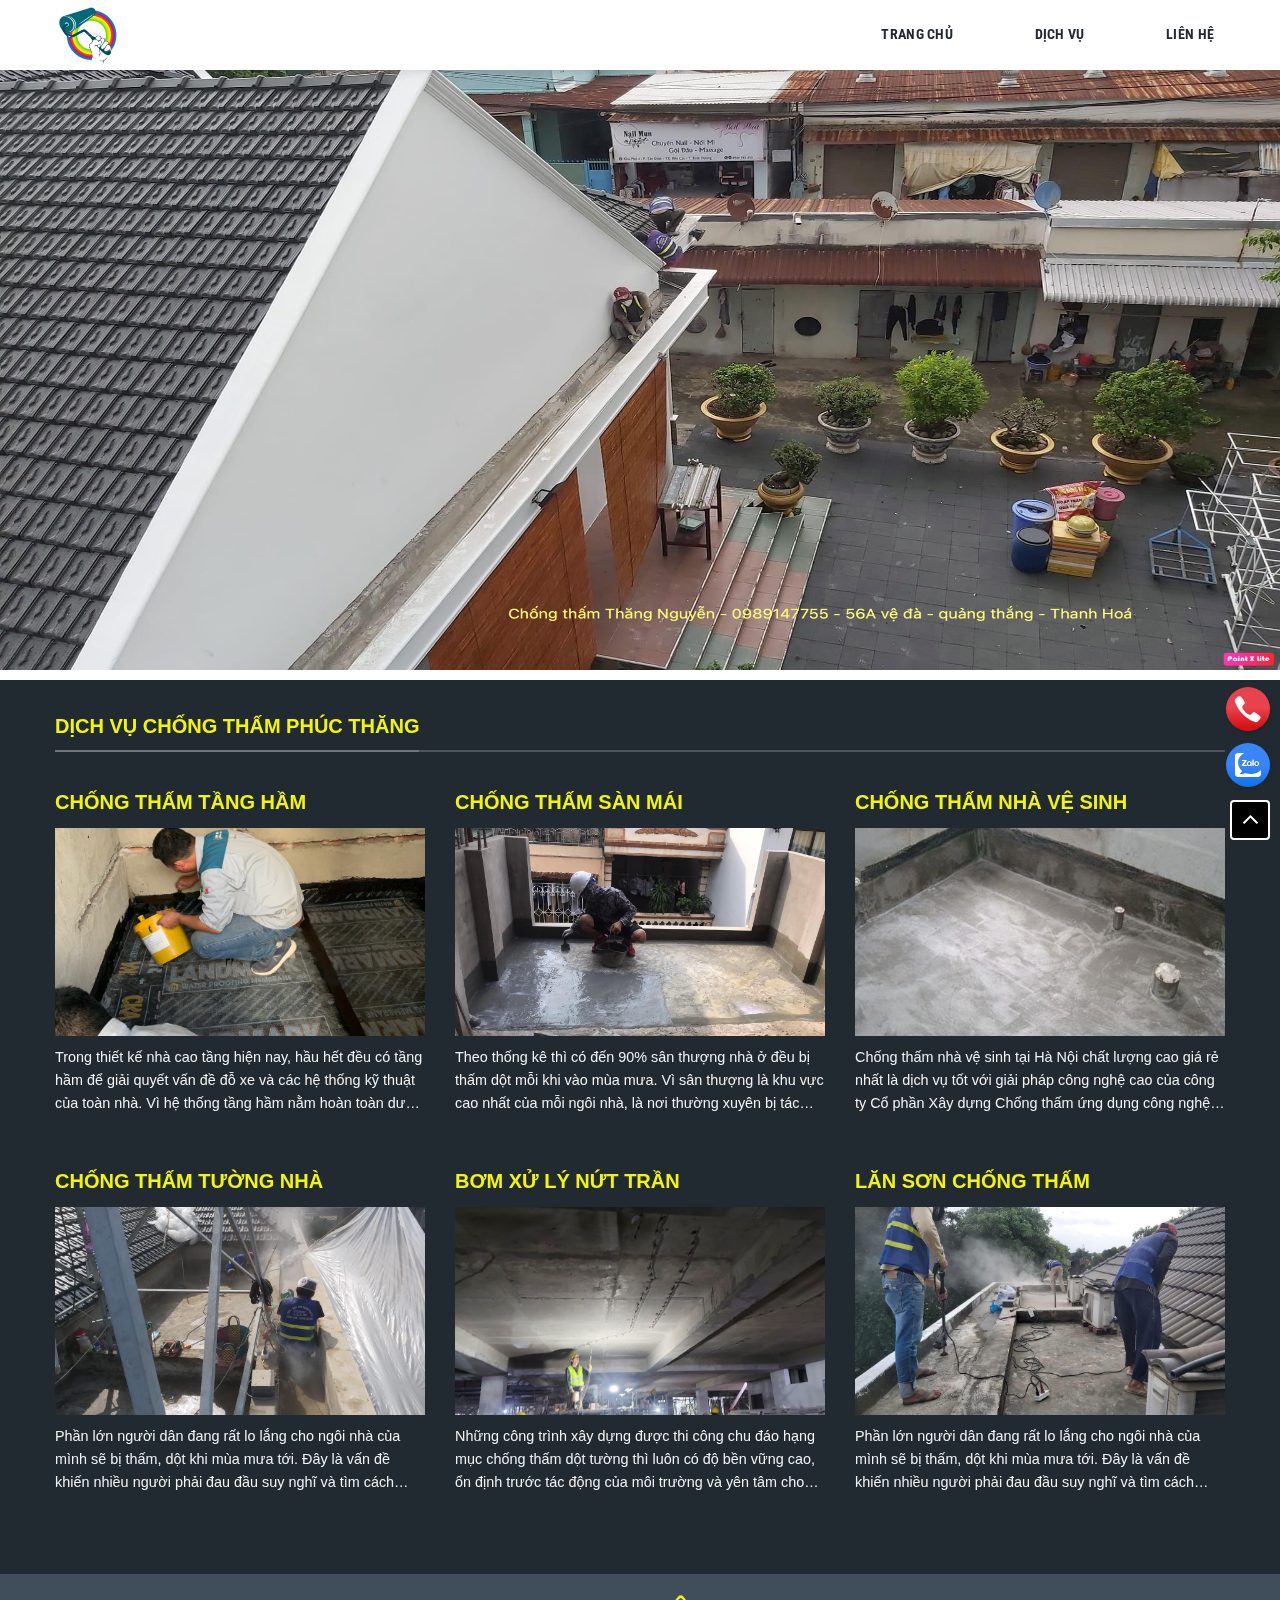
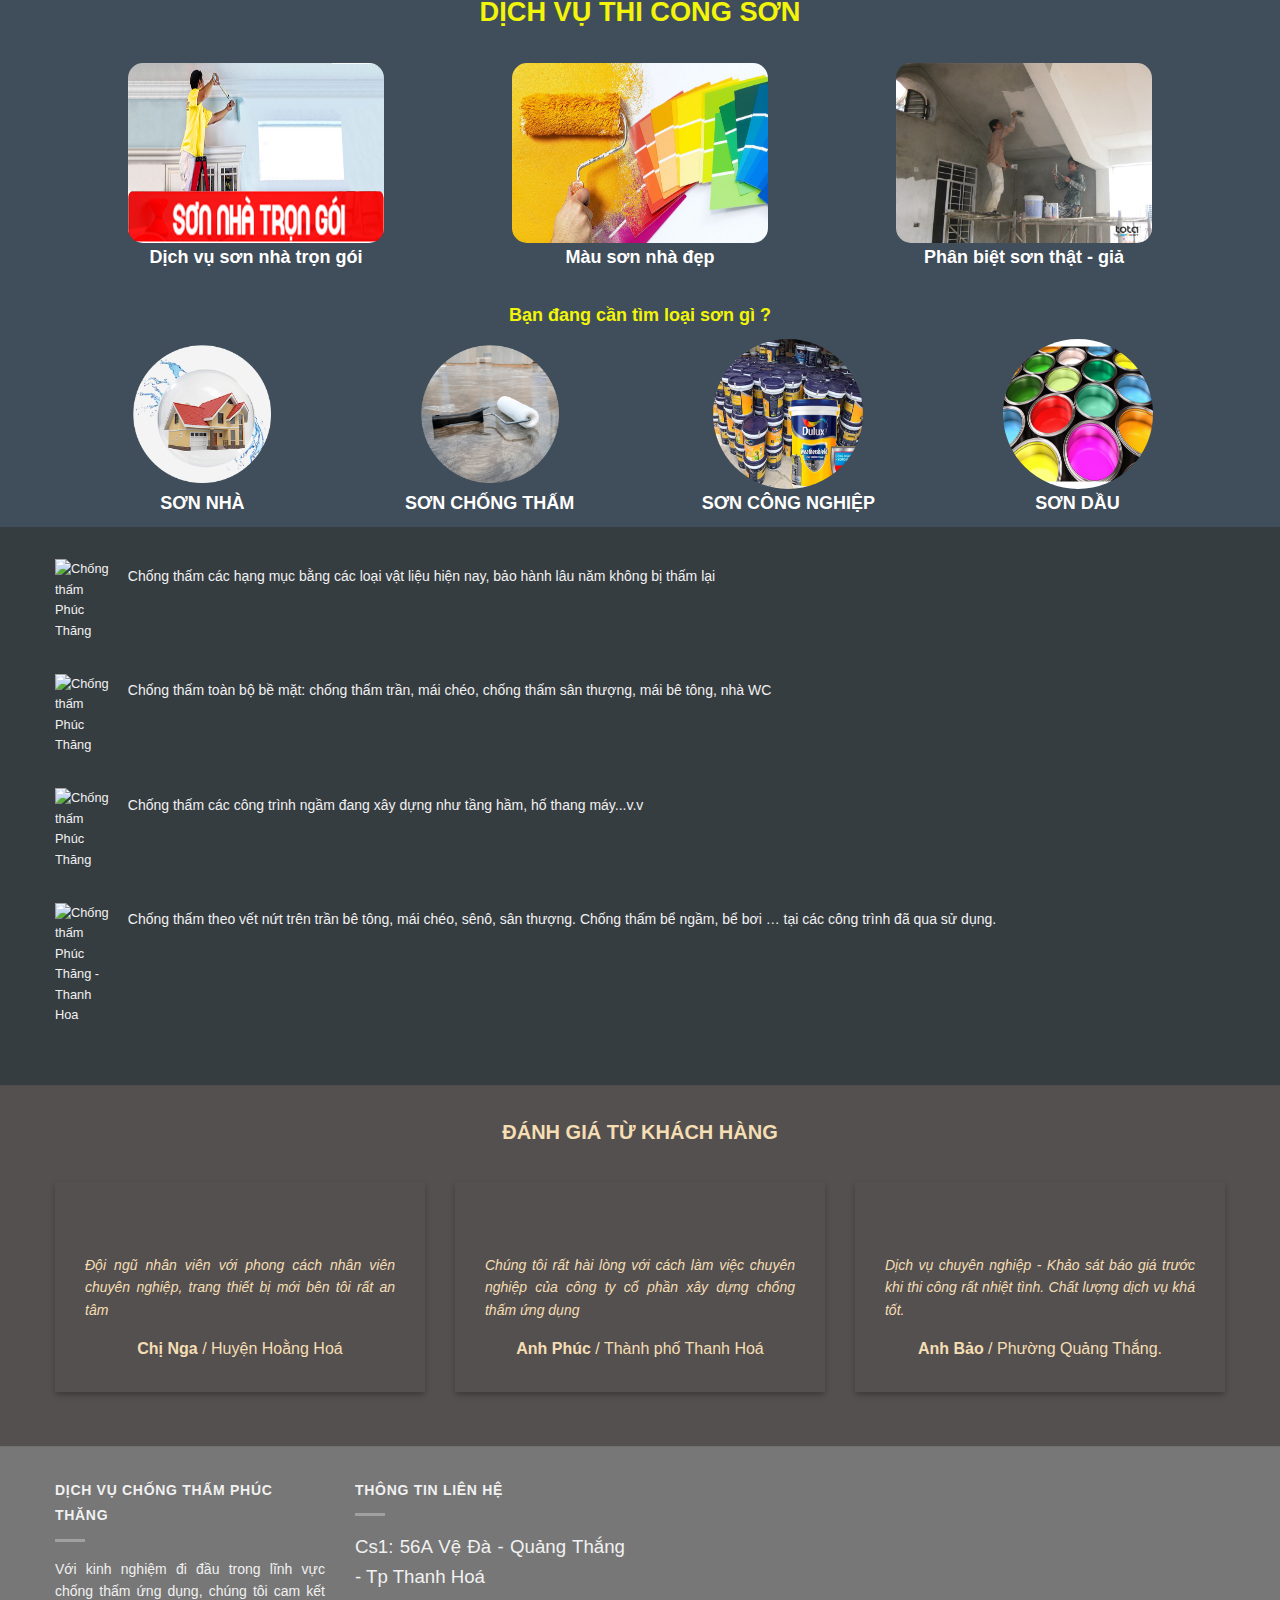
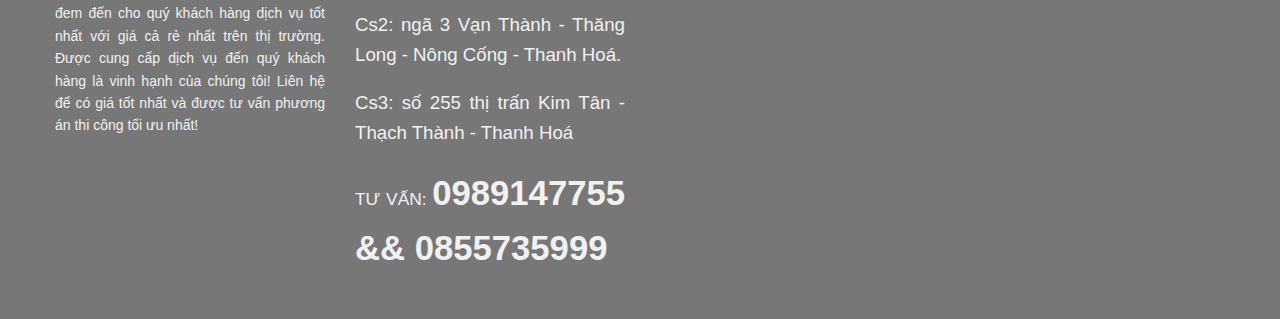
==== index.html @ 83257c6b "tetstst" ====
<!DOCTYPE html>
<html lang="vi" prefix="og: http://ogp.me/ns#">

<head>
    <meta charset="utf-8" />
    <meta http-equiv="X-UA-Compatible" content="IE=edge" />
    <meta http-equiv="Content-Type" content="text/html; charset=utf-8" />
    <meta name="viewport" content="width=device-width, initial-scale=1.0, maximum-scale=1.0, user-scalable=0" />
    <link rel="shortcut icon" href="https://chongthammanhhung.com/wp-content/themes/tamphat/images/logo-favi.png" />
    <link rel="preconnect" href="https://fonts.gstatic.com">
    <link
        href="https://fonts.googleapis.com/css2?family=Roboto+Condensed:ital,wght@0,300;0,400;1,300;1,400;1,700&display=swap"
        rel="stylesheet">
    <style id="custom-css" type="text/css">
        :root {
            --primary-color: #34a853;
        }

        .header-main {
            height: 70px
        }

        #logo img {
            max-height: 70px
        }

        #logo {
            width: 150px;
        }

        .header-top {
            min-height: 30px
        }

        .transparent .header-main {
            height: 265px
        }

        .transparent #logo img {
            max-height: 265px
        }

        .has-transparent+.page-title:first-of-type,
        .has-transparent+#main>.page-title,
        .has-transparent+#main>div>.page-title,
        .has-transparent+#main .page-header-wrapper:first-of-type .page-title {
            padding-top: 265px;
        }

        .header.show-on-scroll,
        .stuck .header-main {
            height: 70px !important
        }

        .stuck #logo img {
            max-height: 70px !important
        }

        .header-bg-color,
        .header-wrapper {
            background-color: rgba(255, 255, 255, 0.9)
        }

        .header-bottom {
            background-color: #f1f1f1
        }

        .header-main .nav>li>a {
            line-height: 30px
        }

        @media (max-width: 549px) {
            .header-main {
                height: 70px
            }

            #logo img {
                max-height: 70px
            }
        }

        /* Color */
        .accordion-title.active,
        .has-icon-bg .icon .icon-inner,
        .logo a,
        .primary.is-underline,
        .primary.is-link,
        .badge-outline .badge-inner,
        .nav-outline>li.active>a,
        .nav-outline>li.active>a,
        .cart-icon strong,
        [data-color='primary'],
        .is-outline.primary {
            color: #34a853;
        }

        /* Color !important */
        [data-text-color="primary"] {
            color: #34a853 !important;
        }

        /* Background Color */
        [data-text-bg="primary"] {
            background-color: #34a853;
        }

        /* Background */
        .scroll-to-bullets a,
        .featured-title,
        .label-new.menu-item>a:after,
        .nav-pagination>li>.current,
        .nav-pagination>li>span:hover,
        .nav-pagination>li>a:hover,
        .has-hover:hover .badge-outline .badge-inner,
        button[type="submit"],
        .button.wc-forward:not(.checkout):not(.checkout-button),
        .button.submit-button,
        .button.primary:not(.is-outline),
        .featured-table .title,
        .is-outline:hover,
        .has-icon:hover .icon-label,
        .nav-dropdown-bold .nav-column li>a:hover,
        .nav-dropdown.nav-dropdown-bold>li>a:hover,
        .nav-dropdown-bold.dark .nav-column li>a:hover,
        .nav-dropdown.nav-dropdown-bold.dark>li>a:hover,
        .is-outline:hover,
        .tagcloud a:hover,
        .grid-tools a,
        input[type='submit']:not(.is-form),
        .box-badge:hover .box-text,
        input.button.alt,
        .nav-box>li>a:hover,
        .nav-box>li.active>a,
        .nav-pills>li.active>a,
        .current-dropdown .cart-icon strong,
        .cart-icon:hover strong,
        .nav-line-bottom>li>a:before,
        .nav-line-grow>li>a:before,
        .nav-line>li>a:before,
        .banner,
        .header-top,
        .slider-nav-circle .flickity-prev-next-button:hover svg,
        .slider-nav-circle .flickity-prev-next-button:hover .arrow,
        .primary.is-outline:hover,
        .button.primary:not(.is-outline),
        input[type='submit'].primary,
        input[type='submit'].primary,
        input[type='reset'].button,
        input[type='button'].primary,
        .badge-inner {
            background-color: #34a853;
        }

        /* Border */
        .nav-vertical.nav-tabs>li.active>a,
        .scroll-to-bullets a.active,
        .nav-pagination>li>.current,
        .nav-pagination>li>span:hover,
        .nav-pagination>li>a:hover,
        .has-hover:hover .badge-outline .badge-inner,
        .accordion-title.active,
        .featured-table,
        .is-outline:hover,
        .tagcloud a:hover,
        blockquote,
        .has-border,
        .cart-icon strong:after,
        .cart-icon strong,
        .blockUI:before,
        .processing:before,
        .loading-spin,
        .slider-nav-circle .flickity-prev-next-button:hover svg,
        .slider-nav-circle .flickity-prev-next-button:hover .arrow,
        .primary.is-outline:hover {
            border-color: #34a853
        }

        .nav-tabs>li.active>a {
            border-top-color: #34a853
        }

        .widget_shopping_cart_content .blockUI.blockOverlay:before {
            border-left-color: #34a853
        }

        .woocommerce-checkout-review-order .blockUI.blockOverlay:before {
            border-left-color: #34a853
        }

        /* Fill */
        .slider .flickity-prev-next-button:hover svg,
        .slider .flickity-prev-next-button:hover .arrow {
            fill: #34a853;
        }

        /* Background Color */
        [data-icon-label]:after,
        .secondary.is-underline:hover,
        .secondary.is-outline:hover,
        .icon-label,
        .button.secondary:not(.is-outline),
        .button.alt:not(.is-outline),
        .badge-inner.on-sale,
        .button.checkout,
        .single_add_to_cart_button,
        .current .breadcrumb-step {
            background-color: #ef7a1a;
        }

        [data-text-bg="secondary"] {
            background-color: #ef7a1a;
        }

        /* Color */
        .secondary.is-underline,
        .secondary.is-link,
        .secondary.is-outline,
        .stars a.active,
        .star-rating:before,
        .woocommerce-page .star-rating:before,
        .star-rating span:before,
        .color-secondary {
            color: #ef7a1a
        }

        /* Color !important */
        [data-text-color="secondary"] {
            color: #ef7a1a !important;
        }

        /* Border */
        .secondary.is-outline:hover {
            border-color: #ef7a1a
        }

        @media screen and (max-width: 549px) {
            body {
                font-size: 100%;
            }
        }

        body {
            font-family: "Roboto", sans-serif
        }

        body {
            font-weight: 0
        }

        body {
            color: #444444
        }

        .nav>li>a {
            font-family: "Roboto Condensed", sans-serif;
        }

        .nav>li>a {
            font-weight: 700;
        }

        h1,
        h2,
        h3,
        h4,
        h5,
        h6,
        .heading-font,
        .off-canvas-center .nav-sidebar.nav-vertical>li>a {
            font-family: "Roboto", sans-serif;
        }

        h1,
        h2,
        h3,
        h4,
        h5,
        h6,
        .heading-font,
        .banner h1,
        .banner h2 {
            font-weight: 700;
        }

        h1,
        h2,
        h3,
        h4,
        h5,
        h6,
        .heading-font {
            color: #444444;
        }

        .alt-font {
            font-family: "Dancing Script", sans-serif;
        }

        .alt-font {
            font-weight: 400 !important;
        }

        .header:not(.transparent) .header-nav.nav>li>a {
            color: #212a31;
        }

        .header:not(.transparent) .header-nav.nav>li>a:hover,
        .header:not(.transparent) .header-nav.nav>li.active>a,
        .header:not(.transparent) .header-nav.nav>li.current>a,
        .header:not(.transparent) .header-nav.nav>li>a.active,
        .header:not(.transparent) .header-nav.nav>li>a.current {
            color: #43aa51;
        }

        .header-nav.nav-line-bottom>li>a:before,
        .header-nav.nav-line-grow>li>a:before,
        .header-nav.nav-line>li>a:before,
        .header-nav.nav-box>li>a:hover,
        .header-nav.nav-box>li.active>a,
        .header-nav.nav-pills>li>a:hover,
        .header-nav.nav-pills>li.active>a {
            color: #FFF !important;
            background-color: #43aa51;
        }

        a {
            color: #0777d0;
        }

        .is-divider {
            background-color: #ef7a1a;
        }

        .footer-1 {
            background-color: #fff
        }

        .footer-2 {
            background-color: #363d41
        }

        .absolute-footer,
        html {
            background-color: #3d4c53
        }

        .label-new.menu-item>a:after {
            content: "New";
        }

        .label-hot.menu-item>a:after {
            content: "Hot";
        }

        .label-sale.menu-item>a:after {
            content: "Sale";
        }

        .label-popular.menu-item>a:after {
            content: "Popular";
        }
    </style>
</head>
<title>Chống thấm gạch ốp lát Phúc Thăng,Thanh Hoá.</title>

<!-- This site is optimized with the Yoast SEO Premium plugin v8.4 - https://yoast.com/wordpress/plugins/seo/ -->
<meta name="description"
    content="chống thấm - gạch - ốp lát thanh hoá , top son chong tham , Dulux WeatherShield , Spec Super Fixx  ,KOVA CT-11A,Acrylic,QUICSEAL 103,Polyurea,Sika,VINCOAT,Flinkote" />
<meta name="robots" content="noindex,follow" />
<link rel="next" href="http://chongthammanhhung.com/page/2/" />
<meta property="og:locale" content="vi_VN" />
<meta property="og:type" content="website" />
<meta property="og:title" content="Chống thấm - gạch - ốp lát thanh hoá " />
<meta property="og:description" content="chống thấm - gạch - ốp lát thanh hoá " />
<meta property="og:url" content="https://chongthammanhhung.com/" />
<meta property="og:site_name" content="Chống thấm - gạch - ốp lát Phúc Thăng" />
<meta name="twitter:card" content="summary_large_image" />
<meta name="twitter:description" content="Chống thấm - gạch - ốp lát Phúc Thăng" />
<meta name="twitter:title" content="Chống thấm - gạch - ốp lát Phúc Thăng" />
<script
    type='application/ld+json'>{"@context":"https:\/\/schema.org","@type":"WebSite","@id":"#website","url":"https:\/\/chongthammanhhung.com\/","name":"Ch\u1ed1ng th\u1ea5m M\u1ea1nh H\u00f9ng","potentialAction":{"@type":"SearchAction","target":"https:\/\/chongthammanhhung.com\/?s={search_term_string}","query-input":"required name=search_term_string"}}</script>
<!-- / Yoast SEO Premium plugin. -->
<title>Chống thấm - gạch - ốp lát - Thanh Hoá</title>

<link rel='dns-prefetch' href='//s.w.org' />
<link rel='stylesheet' id='contact-form-7-css' href='./style/styles.css' type='text/css' media='all' />
<!-- <link rel='stylesheet' id='wp-pagenavi-css'
    href='https://chongthammanhhung.com/wp-content/plugins/wp-pagenavi/pagenavi-css.css' type='text/css' media='all' />
<link rel='stylesheet' id='ez-icomoon-css'
    href='https://chongthammanhhung.com/wp-content/plugins/easy-table-of-contents/vendor/icomoon/style.min.css'
    type='text/css' media='all' />
<link rel='stylesheet' id='ez-toc-css'
    href='https://chongthammanhhung.com/wp-content/plugins/easy-table-of-contents/assets/css/screen.min.css'
    type='text/css' media='all' /> -->
<style id='ez-toc-inline-css' type='text/css'>
    div#ez-toc-container p.ez-toc-title {
        font-size: 120%;
    }

    div#ez-toc-container p.ez-toc-title {
        font-weight: 500;
    }

    div#ez-toc-container ul li {
        font-size: 95%;
    }
</style>
<link rel='stylesheet' id='font-awesome-css-css' href='./style/font-awesome-all.min.css' type='text/css' media='all' />
<link rel='stylesheet' id='carousel-css-css' href='./style/owl.carousel.min.css' type='text/css' media='all' />
<link rel='stylesheet' id='owl-default-css-css' href='./style/owl.theme.default.min.css' type='text/css' media='all' />
<link rel='stylesheet' id='animate-css-css' href='./style/animate.min.css' type='text/css' media='all' />
<link rel='stylesheet' id='style-css-css' href='./style/style-all.css' type='text/css' media='all' />
<link rel='stylesheet' id='main-css-css' href='./style/main.css' type='text/css' media='all' />
<script type='text/javascript' src='./js/jquery.min.js' id='jquery-js'></script>
<script type='text/javascript' src='./js/owl.carousel.min.js' id='owlcausel-js'></script>
<!-- <script type='text/javascript' src='./js/index.js' id='jquery-js'></script> -->

<style type="text/css" id="wp-custom-css">
    a.button.secondary.is-shade {
        display: none;
    }

    .semnix-services h3 {
        color: #f2f50a;
    }
</style>
<style type="text/css">
    body {
        color: #000 !important;
    }
</style>
</head>

<body
    class="home page-template page-template-page-blank page-template-page-blank-php page page-id-2 header-shadow lightbox nav-dropdown-has-arrow">

    <div id="wrapper">
        <header id="header" class="header has-sticky sticky-shrink sticky-hide-on-scroll">
            <div class="header-wrapper">
                <div id="masthead" class="header-main nav-dark">
                    <div class="header-inner flex-row container logo-left medium-logo-center" role="navigation">

                        <!-- Logo -->
                        <div id="logo" class="flex-col logo">
                            <a href="./index.html" style="color:black" title="Chống thấm Phúc Thăng" rel="home">
                                <img alt="chong-tham" src="./public/logo.jpeg" />
                            </a>

                        </div>

                        <!-- Mobile Left Elements -->
                        <div class="flex-col show-for-medium flex-left">
                            <ul class="mobile-nav nav nav-left ">
                                <li class="nav-icon has-icon">
                                    <div class="header-button">
                                        <a data-open="#main-menu" data-pos="left" data-bg="main-menu-overlay"
                                            style="background: #f2f50a;" data-color=""
                                            class="icon primary button round is-small" aria-label="Menu"
                                            aria-controls="main-menu" aria-expanded="false">
                                            <svg height="384pt" viewBox="0 -53 384 384" width="384pt"
                                                xmlns="http://www.w3.org/2000/svg" clas="bx-mb">
                                                <path
                                                    d="m368 154.667969h-352c-8.832031 0-16-7.167969-16-16s7.167969-16 16-16h352c8.832031 0 16 7.167969 16 16s-7.167969 16-16 16zm0 0">
                                                </path>
                                                <path
                                                    d="m368 32h-352c-8.832031 0-16-7.167969-16-16s7.167969-16 16-16h352c8.832031 0 16 7.167969 16 16s-7.167969 16-16 16zm0 0">
                                                </path>
                                                <path
                                                    d="m368 277.332031h-352c-8.832031 0-16-7.167969-16-16s7.167969-16 16-16h352c8.832031 0 16 7.167969 16 16s-7.167969 16-16 16zm0 0">
                                                </path>
                                            </svg>
                                        </a>
                                    </div>
                                </li>
                            </ul>

                        </div>

                        <!-- Left Elements -->
                        <div class="flex-col hide-for-medium flex-left
						flex-grow">

                            <ul
                                class="header-nav header-nav-main nav nav-left  nav-pills nav-size-medium nav-uppercase">
                            </ul>

                        </div>

                        <!-- Right Elements -->
                        <div class="flex-col hide-for-medium flex-right">
                            <ul class="header-nav header-nav-main nav nav-right nav-pills nav-size-medium nav-uppercase"
                                id="menu-hien-suggest">



                                <li id="menu-item-462" style="margin:0 30px"
                                    class="menu-item menu-item-type-taxonomy menu-item-object-category  menu-item-462">

                                    <a href="./index.html" title="Trang chủ" rel="dofollow">

                                        Trang chủ


                                    </a>



                                </li>


                                <li id="menu-item-461" style="margin:0 30px"
                                    class="menu-item menu-item-type-taxonomy menu-item-object-category menu-item-has-children menu-item-461">

                                    <a href="./dich-vu-chong-tham-thanh-hoa.html" title="Dịch vụ của công ty"
                                        rel="dofollow">

                                        Dịch vụ


                                    </a>

                                    <!-- <span class="fa fa-caret-right"></span>

                    <span class="fa fa-caret-down"></span> -->
                                    <!-- 


                                    <ul class="sub-menu">


                                        <li id="menu-item-600"
                                            class="menu-item menu-item-type-post_type menu-item-object-page menu-item-600 ">

                                            <a href="https://chongthammanhhung.com/chong-tham-tang-ham" rel="dofollow">

                                                Chống thấm tầng hầm

                                            </a>




                                        </li>


                                        <li id="menu-item-671"
                                            class="menu-item menu-item-type-post_type menu-item-object-page menu-item-671 ">

                                            <a href="https://chongthammanhhung.com/chong-tham-nguoc/" rel="dofollow">

                                                Chống thấm ngược

                                            </a>




                                        </li>


                                        <li id="menu-item-615"
                                            class="menu-item menu-item-type-post_type menu-item-object-page menu-item-615 ">

                                            <a href="https://chongthammanhhung.com/chong-tham-san-mai" rel="dofollow">

                                                Chống thấm sàn mái

                                            </a>




                                        </li>


                                        <li id="menu-item-593"
                                            class="menu-item menu-item-type-post_type menu-item-object-page menu-item-593 ">

                                            <a href="http://https://chongthammanhhung.com/chong-tham-san-thuong"
                                                rel="dofollow">

                                                Chống thấm sân thượng

                                            </a>




                                        </li>


                                        <li id="menu-item-595"
                                            class="menu-item menu-item-type-post_type menu-item-object-page menu-item-595 ">

                                            <a href="https://chongthammanhhung.com/thau-rua-be-nuoc-ngam"
                                                rel="dofollow">

                                                Thau rửa nước bể ngầm

                                            </a>




                                        </li>


                                        <li id="menu-item-622"
                                            class="menu-item menu-item-type-post_type menu-item-object-page menu-item-622 ">

                                            <a href="https://chongthammanhhung.com/chong-tham-ho-thang-may"
                                                rel="dofollow">

                                                Chống thấm hố thang máy

                                            </a>




                                        </li>


                                        <li id="menu-item-598"
                                            class="menu-item menu-item-type-post_type menu-item-object-page menu-item-598 ">

                                            <a href="https://chongthammanhhung.com/chong-tham-tuong-nha" rel="dofollow">

                                                Chống thấm tường nhà

                                            </a>




                                        </li>


                                        <li id="menu-item-606"
                                            class="menu-item menu-item-type-post_type menu-item-object-page menu-item-606 ">

                                            <a href="https://chongthammanhhung.com/chong-tham-nha-ve-sinh"
                                                rel="dofollow">

                                                Chống thấm nhà vệ sinh

                                            </a>




                                        </li>


                                    </ul> -->


                                </li>


                                <li id="menu-item-448" style="margin:0 30px"
                                    class="menu-item menu-item-type-taxonomy menu-item-object-category  menu-item-448">

                                    <a href="./lien-he-chong-tham-thanh-hoa.html" title="Liên Hệ" rel="dofollow">

                                        Liên Hệ


                                    </a>



                                </li>


                            </ul>
                        </div>

                        <!-- Mobile Right Elements -->
                        <div class="flex-col show-for-medium flex-right">
                            <ul class="mobile-nav nav nav-right ">
                            </ul>
                        </div>
                    </div>

                    <div class="menu-mobile" style="display: none;background:#f2f50a">
                        <ul class="mobile-main-menu">



                            <li id="menu-item-462"
                                class="menu-item menu-item-type-taxonomy menu-item-object-category  menu-item-462">

                                <a href="/index.html" title="Trang chủ" rel="dofollow">

                                    Trang chủ


                                </a>



                            </li>


                            <li id="menu-item-461"
                                class="menu-item menu-item-type-taxonomy menu-item-object-category menu-item-has-children menu-item-461">

                                <a href="./dich-vu-chong-tham-thanh-hoa.html" title="Dịch vụ " rel="dofollow">

                                    Dịch vụ


                                </a>


                                <!-- <span class="fa fa-caret-right"></span>

                    <span class="fa fa-caret-down"></span> -->



                            </li>





                            <li id="menu-item-676"
                                class="menu-item menu-item-type-taxonomy menu-item-object-category  menu-item-676">

                                <a href="./lien-he-chong-tham-thanh-hoa.html" title="Thông tắc toilet" rel="dofollow">

                                    Liên Hệ


                                </a>



                            </li>


                        </ul>
                    </div>


                </div>
                <div class="header-bg-container fill">
                    <div class="header-bg-image fill">
                    </div>
                    <div class="header-bg-color fill">
                    </div>
                </div>
            </div>
        </header>
        <style type="text/css">
            html {
                margin-top: 0px !important;
            }
        </style>
        <main id="main" class="">
            <div id="content" role="main" class="content-area">

                <!-- banner slider -->

                <section style="position:relative" class="slider-wrapper relative">

                    <div class="slider-owl owl-carousel owl-theme">


                        <div class="banner-item has-hover">

                            <div class="banner-inner">

                                <img style="min-height:318px ;max-height:600px" src="./public/banner-2.jpg"
                                    alt="Chống thấm Phúc Thăng" />

                            </div>

                        </div>


                        <div class="banner-item has-hover">

                            <div class="banner-inner">

                                <img style="min-height:318px ;max-height:600px" src="./public/banner-3.jpg"
                                    alt="Chống thấm Phúc Thăng" />

                            </div>

                        </div>


                        <div class="banner-item has-hover">

                            <div class="banner-inner">

                                <img style="min-height:318px ;max-height:600px" src="./public/banner-1.jpg"
                                    alt="Chống thấm Phúc Thăng" />

                            </div>

                        </div>


                    </div>
                    <!-- <div style="position: absolute; z-index: 1; top: 100px; left:30px">
                        <h1 style="color:white">
                            <span style="color:rgb(231, 231, 9) ; font-size: 2em;">Phúc Thăng</span> <br />chống thấm siêu cấp
                            Thanh Hoá
                        </h1>
                    </div> -->
                </section>

                <!-- gioi thieu ve cong ty -->


                <section class="section semnix-services dark has-parallax box-dv" id="section_895502965">
                    <div class="bg section-bg fill bg-fill  " data-parallax-container=".section"
                        data-parallax-background="" data-parallax="-10">
                    </div>
                    <div class="section-content relative">
                        <div class="container section-title-container">
                            <h3 class="section-title section-title-normal">
                                <b></b><span class="section-title-main">Dịch vụ chống thấm Phúc Thăng</span><b></b>
                            </h3>
                        </div>
                        <div class="row align-center" id="row-883542736">
                            <!--  -->
                            <div class="col medium-4 small-12 large-4">

                                <div class="col-inner">
                                    <div class="box has-hover has-hover box-text-bottom">
                                        <div class="box-image">
                                            <a href="./dich-vu-chong-tham-thanh-hoa.html">
                                                <h3>Chống thấm tầng hầm</h3>
                                                <div class="image-cover" style="padding-top:56.25%;">
                                                    <img width="1280" height="656"
                                                        src="./public/z3893870218621_550204a7474875efd1d8d0f6a6ddbea4.jpg"
                                                        class="attachment-medium size-medium"
                                                        alt="Biện pháp thi công chống thấm bể ngầm">
                                                </div>
                                            </a>
                                        </div>
                                        <div class="box-text text-left">
                                            <div class="box-text-inner">

                                                <div class="box-except">
                                                    Trong thiết kế nhà cao tầng hiện nay, hầu hết đều có tầng hầm để
                                                    giải quyết vấn đề đỗ xe và các hệ thống kỹ thuật của toàn nhà. Vì hệ
                                                    thống tầng hầm nằm hoàn toàn dưới lòng đất nên luôn ẩm ướt và tìm ẩn
                                                    nguy cơ thấm cao. Do đó, việc […] </div>
                                            </div>
                                        </div>
                                    </div>
                                </div>
                            </div>
                            <div class="col medium-4 small-12 large-4">

                                <div class="col-inner">
                                    <div class="box has-hover has-hover box-text-bottom">
                                        <div class="box-image">
                                            <a href="./dich-vu-chong-tham-thanh-hoa.html">
                                                <h3>
                                                    Chống thấm sàn mái</h3>
                                                <div class="image-cover" style="padding-top:56.25%;">
                                                    <img width="1280" height="656"
                                                        src="./public/z3893870259172_7c376e7abdf1abbbbc7b72710e1246b8.jpg"
                                                        class="attachment-medium size-medium"
                                                        alt="10 cách chống thấm sân thượng hiệu quả chất lượng">
                                                </div>
                                            </a>
                                        </div>
                                        <div class="box-text text-left">
                                            <div class="box-text-inner">
                                                <div class="box-except">
                                                    Theo thống kê thì có đến 90% sân thượng nhà ở đều bị thấm dột mỗi
                                                    khi vào mùa mưa. Vì sân thượng là khu vực cao nhất của mỗi ngôi nhà,
                                                    là nơi thường xuyên bị tác động bởi thời tiết nắng, mưa và ảnh hưởng
                                                    bởi chất lượng thi công công trình. Chống […] </div>
                                            </div>
                                        </div>
                                    </div>
                                </div>
                            </div>
                            <div class="col medium-4 small-12 large-4">

                                <div class="col-inner">
                                    <div class="box has-hover has-hover box-text-bottom">
                                        <div class="box-image">
                                            <a href="./dich-vu-chong-tham-thanh-hoa.html">
                                                <h3> Chống thấm nhà vệ sinh</h3>
                                                <div class="image-cover" style="padding-top:56.25%;">
                                                    <img width="1280" height="656"
                                                        src="./public/chong-tham-nha-ve-sinh.jpeg"
                                                        class="attachment-medium size-medium"
                                                        alt="Cách chống thấm hiệu quả cho tường nhà">
                                                </div>
                                            </a>
                                        </div>
                                        <div class="box-text text-left">
                                            <div class="box-text-inner">
                                                <div class="box-except">
                                                    Chống thấm nhà vệ sinh tại Hà Nội chất lượng cao giá rẻ nhất là dịch
                                                    vụ tốt với giải pháp công nghệ cao của công ty Cổ phần Xây dựng
                                                    Chống thấm ứng dụng công nghệ Bách Khoa. Nhà WC, toilet,… là các bộ
                                                    phận không thể thiếu trong mỗi gia đình. Ông cha […] </div>
                                            </div>
                                        </div>
                                    </div>
                                </div>
                            </div>

                            <div class="col medium-4 small-12 large-4">

                                <div class="col-inner">
                                    <div class="box has-hover has-hover box-text-bottom">
                                        <div class="box-image">
                                            <a href="./dich-vu-chong-tham-thanh-hoa.html">
                                                <h3> Chống thấm tường nhà</h3>
                                                <div class="image-cover" style="padding-top:56.25%;">
                                                    <img width="1280" height="656"
                                                        src="./public/z3913204705395_217e7753bd3643fcebfb06af4f2b1e57.jpg"
                                                        class="attachment-medium size-medium"
                                                        alt="Cách chống thấm hiệu quả cho tường nhà">
                                                </div>
                                            </a>
                                        </div>
                                        <div class="box-text text-left">
                                            <div class="box-text-inner">
                                                <div class="box-except">
                                                    Phần lớn người dân đang rất lo lắng cho ngôi nhà của mình sẽ bị
                                                    thấm, dột khi mùa mưa tới. Đây là vấn đề khiến nhiều người phải
                                                    đau đầu suy nghĩ và tìm cách khắc phục chống thấm như thế nào
                                                    cho hiệu quả. Trước tiên để có cách khắc phục vấn đề […] </div>
                                            </div>
                                        </div>
                                    </div>
                                </div>
                            </div>


                            <div class="col medium-4 small-12 large-4">

                                <div class="col-inner">
                                    <div class="box has-hover has-hover box-text-bottom">
                                        <div class="box-image">
                                            <a href="./dich-vu-chong-tham-thanh-hoa.html">
                                                <h3> Bơm xử lý nứt Trần </h3>
                                                <div class="image-cover" style="padding-top:56.25%;">
                                                    <img width="1280" height="656" src="./public/xu_li_tran.jpg"
                                                        class="attachment-medium size-medium" alt="Bơm xử lý nứt Trần">
                                                </div>
                                            </a>
                                        </div>
                                        <div class="box-text text-left">
                                            <div class="box-text-inner">
                                                <div class="box-except">
                                                    Những công trình xây dựng được thi công chu đáo hạng mục
                                                    chống thấm dột tường thì luôn có độ bền vững cao, ổn định
                                                    trước tác động của môi trường và yên tâm cho người sử dụng.
                                                    Ngoài ra, việc thi công chống thấm dột với những công trình
                                                    mới xây sẽ mang lại […] </div>
                                            </div>
                                        </div>
                                    </div>
                                </div>
                            </div>

                            <div class="col medium-4 small-12 large-4">

                                <div class="col-inner">
                                    <div class="box has-hover has-hover box-text-bottom">
                                        <div class="box-image">
                                            <a href="./dich-vu-chong-tham-thanh-hoa.html">
                                                <h3> Lăn sơn chống thấm</h3>
                                                <div class="image-cover" style="padding-top:56.25%;">
                                                    <img width="1280" height="656"
                                                        src="./public/z3913204722512_f4e4dae2f891f2728d0b96d67c828561.jpg"
                                                        class="attachment-medium size-medium"
                                                        alt="Cách chống thấm hiệu quả cho tường nhà">
                                                </div>
                                            </a>
                                        </div>
                                        <div class="box-text text-left">
                                            <div class="box-text-inner">
                                                <div class="box-except">
                                                    Phần lớn người dân đang rất lo lắng cho ngôi nhà của
                                                    mình sẽ bị thấm, dột khi mùa mưa tới. Đây là vấn đề
                                                    khiến nhiều người phải đau đầu suy nghĩ và tìm cách
                                                    khắc phục chống thấm như thế nào cho hiệu quả. Trước
                                                    tiên để có cách khắc phục vấn đề […] </div>
                                            </div>
                                        </div>
                                    </div>
                                </div>
                            </div>



                            <!--  -->
                            <!--                <div class="col medium-6 small-12 large-6"  >-->
                            <!--                    <div class="col-inner text-center"  >-->
                            <!--                        -->
                            <!--                    </div>-->
                            <!--                </div>-->
                            <style scope="scope">
                            </style>

                        </div>


                    </div><!-- .section-content -->
                    <style scope="scope">
                        #section_895502965 {
                            padding-top: 30px;
                            padding-bottom: 30px;
                            min-height: 500px;
                            background-color: rgb(33, 42, 49);
                        }

                        #section_895502965 .section-bg.bg-loaded {
                            background-image: url(https://hutbephothanoixanh.com/wp-content/uploads/2020/03/bd-bner-1.jpg);
                        }
                    </style>
                </section>
                <!-- SON - GACH LAT -->

                <section>
                    <div class="content-son">
                        <div>
                            <h1 style="color:#f2f50a ;text-align: center;padding:20px 0">DỊCH VỤ THI CÔNG SƠN</h1>
                            <div class="content-son-group">
                                <div class="paint-service">
                                    <img src="./public/son-nha-1.jpg" alt="son nha">
                                    <h4 style="color:white">Dịch vụ sơn nhà trọn gói</h4>
                                </div>
                                <div class="paint-service">
                                    <img src="./public/son-dep.jpeg" alt="son nha thanh hoa">
                                    <h4 style="color:white">Màu sơn nhà đẹp</h4>
                                </div>
                                <div class="paint-service">
                                    <img src="./public/tho-son-nha-4.jpeg" alt="son that gia">
                                    <h4 style="color:white">Phân biệt sơn thật - giả</h4>
                                </div>
                            </div>
                        </div>
                        <div>
                            <h4 style="color:#f2f50a ;text-align: center;padding-top: 20px;">Bạn đang cần tìm loại sơn
                                gì ?</h4>
                            <div class="content-son-group">
                                <div class="content-son-group-detail">
                                    <div class="content_detail">
                                        <div><img src="./public/son-nha-4.png" alt="son-nha-chong-tham" /></div>
                                        <h4>SƠN NHÀ</h4>
                                    </div>
                                </div>
                                <div class="content-son-group-detail">
                                    <div class="content_detail">
                                        <div><img src="./public/son-nha-5.png" alt="son-chong-tham" /></div>
                                        <h4>SƠN CHỐNG THẤM</h4>
                                    </div>
                                </div>
                                <div class="content-son-group-detail">
                                    <div class="content_detail">
                                        <div><img src="./public/son-nha-6.jpeg" alt="son-cong-nghiep" /></div>
                                        <h4>SƠN CÔNG NGHIỆP</h4>
                                    </div>
                                </div>
                                <div class="content-son-group-detail">
                                    <div class="content_detail">
                                        <div><img src="./public/son-nha-7.jpeg" alt="son-dau" /></div>
                                        <h4>SƠN DẦU</h4>
                                    </div>
                                </div>
                            </div>
                        </div>
                    </div>
                </section>
                <!-- SON - GACH LAT -->

                <!-- gioi thieu -->
                <section class="section semnix-support dark" id="section_901110656">
                    <div class="bg section-bg fill bg-fill  bg-loaded">
                    </div>
                    <div class="section-content relative">
                        <div class="row" id="row-1832046724">
                            <div class="col medium-12 small-12 large-12">
                                <div class="col-inner">
                                    <div class="icon-box featured-box icon-box-left text-left is-small">
                                        <div class="icon-box-img" style="width: 60px">
                                            <div class="icon">
                                                <div class="icon-inner">
                                                    <img width="60" height="65"
                                                        src="https://chongthammanhhung.com/wp-content/themes/tamphat/images/secure.png"
                                                        class="attachment-medium size-medium"
                                                        alt="Chống thấm Phúc Thăng" />
                                                </div>
                                            </div>
                                        </div>
                                        <div class="icon-box-text last-reset">
                                            <h3></h3>
                                            <p>Chống thấm các hạng mục bằng các loại vật liệu hiện nay, bảo hành lâu năm
                                                không bị thấm lại</p>
                                        </div>
                                    </div>
                                </div>
                            </div>
                            <div class="col medium-12 small-12 large-12">
                                <div class="col-inner">
                                    <div class="icon-box featured-box icon-box-left text-left is-small">
                                        <div class="icon-box-img" style="width: 60px">
                                            <div class="icon">
                                                <div class="icon-inner">
                                                    <img width="60" height="65"
                                                        src="https://chongthammanhhung.com/wp-content/themes/tamphat/images/secure.png"
                                                        class="attachment-medium size-medium"
                                                        alt="Chống thấm Phúc Thăng" />
                                                </div>
                                            </div>
                                        </div>
                                        <div class="icon-box-text last-reset">
                                            <h3></h3>
                                            <p>Chống thấm toàn bộ bề mặt: chống thấm trần, mái chéo, chống thấm sân
                                                thượng, mái bê tông, nhà WC</p>
                                        </div>
                                    </div>
                                </div>
                            </div>
                            <div class="col medium-12 small-12 large-12">
                                <div class="col-inner">
                                    <div class="icon-box featured-box icon-box-left text-left is-small">
                                        <div class="icon-box-img" style="width: 60px">
                                            <div class="icon">
                                                <div class="icon-inner">
                                                    <img width="60" height="65"
                                                        src="https://chongthammanhhung.com/wp-content/themes/tamphat/images/secure.png"
                                                        class="attachment-medium size-medium"
                                                        alt="Chống thấm Phúc Thăng" />
                                                </div>
                                            </div>
                                        </div>
                                        <div class="icon-box-text last-reset">
                                            <h3></h3>
                                            <p>Chống thấm các công trình ngầm đang xây dựng như tầng hầm, hố thang
                                                máy...v.v</p>
                                        </div>
                                    </div>
                                </div>
                            </div>
                            <div class="col medium-12 small-12 large-12">
                                <div class="col-inner">
                                    <div class="icon-box featured-box icon-box-left text-left is-small">
                                        <div class="icon-box-img" style="width: 60px">
                                            <div class="icon">
                                                <div class="icon-inner">
                                                    <img width="60" height="65"
                                                        src="https://chongthammanhhung.com/wp-content/themes/tamphat/images/secure.png"
                                                        class="attachment-medium size-medium"
                                                        alt="Chống thấm Phúc Thăng - Thanh Hoa" />
                                                </div>
                                            </div>
                                        </div>
                                        <div class="icon-box-text last-reset">
                                            <h3></h3>
                                            <p>Chống thấm theo vết nứt trên trần bê tông, mái chéo, sênô, sân thượng.
                                                Chống thấm bể ngầm, bể bơi … tại các công trình đã qua sử dụng.</p>
                                        </div>
                                    </div>
                                </div>
                            </div>
                        </div>
                    </div>
                    <style scope="scope">
                        #section_901110656 {
                            padding-top: 30px;
                            padding-bottom: 30px;
                            background-color: rgb(54, 61, 65);
                        }
                    </style>
                </section>

                <section>
                    <div>

                    </div>
                </section>
                <!-- .section-content -->
                <style scope="scope">
                    #section_895502965 {
                        padding-top: 30px;
                        padding-bottom: 30px;
                        min-height: 500px;
                        background-color: rgb(33, 42, 49);
                    }

                    #section_895502965 .section-bg.bg-loaded {
                        background-image: url(https://hutbephothanoixanh.com/wp-content/uploads/2020/03/bd-bner-1.jpg);
                    }
                </style>
                </section>


                <!-- cẩm nang -->
                <section class="section semnix-news box-cam-nang" id="section_1263383901">
                    <div class="bg section-bg fill bg-fill  bg-loaded">
                    </div><!-- .section-bg -->

                    <div class="section-content relative">
                        <div class="row align-equal align-center" id="row-1275067768">
                            <div class="col medium-10 small-12 large-6">
                                <div class="col-inner text-center">
                                    <h2> CẨM NANG THÔNG HÚT BỂ PHỐT</h2>
                                    <div class="except-ttile">
                                        Chúng tôi luôn cập nhật thông tin mới nhất về mẹo vặt, cẩm nang giúp quý khách
                                        có
                                        được không gian cuộc sống thoải mái hơn. Mời quý khách đón xem.. </div>
                                </div>
                            </div>
                            <style scope="scope">
                            </style>
                        </div>
                        <div class="row large-columns-3 medium-columns-1 small-columns-1">

                        </div>
                    </div>
                    <style scope="scope">
                        #section_1263383901 {
                            padding-top: 30px;
                            padding-bottom: 30px;
                        }
                    </style>
                </section>
            </div>
        </main>
        <style>
            .box-cam-nang,
            #section_223092701 {
                display: none
            }
        </style>
        <footer id="footer" class="footer-wrapper">
            <div class="footer-widgets footer footer-1">
                <div class="row large-columns-1 mb-0">
                    <div id="block_widget-2" class="col pb-0 widget block_widget">

                        <!-- Thong tin giam gia -->
                        <section class="section" id="section_223092701">
                            <div class="bg section-bg fill bg-fill  bg-loaded">
                            </div>
                            <div class="section-content relative">
                                <div class="row align-middle align-center" id="row-1975131237">

                                    <!-- hinh anh ben trai -->
                                    <div class="col medium-3 small-6 large-2">
                                        <div class="col-inner">
                                            <div class="img has-hover x md-x lg-x y md-y lg-y" id="image_194780116">
                                                <div class="img-inner dark">
                                                    <img width="250" height="150"
                                                        src="https://chongthammanhhung.com/wp-content/uploads/2021/05/km-hutbephot247.gif"
                                                        class="attachment-large size-large"
                                                        alt="Chống thấm Phúc Thăng" />
                                                </div>
                                                <style scope="scope">
                                                    #image_194780116 {
                                                        width: 100%;
                                                    }
                                                </style>
                                            </div>
                                        </div>
                                    </div>

                                    <!-- thong tin phieu giam gia -->
                                    <div class="col medium-7 small-12 large-8">
                                        <div class="col-inner text-center box-shadow-2 text-shadow-1 dark"
                                            style="background-color:#34a853;padding:5px 10px 5px 10px;">

                                            <h3 style="text-align: center;">Khuyến mãi lớn tại Chống Thấm Thăng
                                                Nguyễn!!!
                                            </h3>
                                            <p style="text-align: center;">Phiếu giảm giá 500k áp dụng cho tất cả khách
                                                hàng
                                                đầu tiên.</p>
                                            <p style="text-align: center;"><strong>ĐẶC BIỆT ĐƯỢC BẢO HÀNH TRONG 1
                                                    NĂM</strong></p>
                                            <p style="text-align: center;"><strong>Lưu ý:</strong> Liên hệ chúng tôi để
                                                được
                                                áp dụng chương trình ưu đãi có giá trị lớn nhất</p>


                                        </div>
                                    </div>

                                    <!-- banner khuyen mãi -->
                                    <div class="col medium-2 small-6 large-2">
                                        <div class="col-inner">

                                            <div class="img has-hover x md-x lg-x y md-y lg-y" id="image_175955065">

                                                <div class="img-inner dark">
                                                    <img width="179" height="185"
                                                        src="https://chongthammanhhung.com/wp-content/uploads/2021/05/kmdb-hutbephot247.gif"
                                                        class="attachment-large size-large"
                                                        alt="Chống thấm Phúc Thăng" />

                                                </div>
                                                <style scope="scope">
                                                    #image_175955065 {
                                                        width: 100%;
                                                    }
                                                </style>
                                            </div>
                                        </div>
                                    </div>
                                    <style scope="scope">
                                    </style>
                                </div>
                            </div><!-- .section-content -->
                            <style scope="scope">
                                #section_223092701 {
                                    padding-top: 30px;
                                    padding-bottom: 30px;
                                }
                            </style>
                        </section>

                        <!-- danh gia cua khach hang -->
                        <section class="section section-customers" id="section_862856962">
                            <div class="bg section-bg fill bg-fill  bg-loaded">
                            </div>

                            <div class="section-content relative">
                                <div class="container section-title-container">
                                    <h3 class="section-title section-title-center">
                                        <b></b><span class="section-title-main" style="color:wheat">Đánh giá từ khách
                                            hàng</span><b></b>
                                    </h3>
                                </div>

                                <div class="row align-equal row-box-shadow-2 row-box-shadow-5-hover"
                                    id="row-1982414448">

                                    <div class="col medium-4 small-12 large-4">
                                        <div class="col-inner">
                                            <div class="icon-box testimonial-box icon-box-center text-center">
                                                <div class="icon-box-img testimonial-image circle" style="width: 121px">
                                                </div>
                                                <div class="icon-box-text p-last-0">
                                                    <div class="box-star-rating">
                                                        <div class="number-rate cus_rate rate4">
                                                            <i class="fas fa-star"></i>
                                                            <i class="fas fa-star"></i>
                                                            <i class="fas fa-star"></i>
                                                            <i class="fas fa-star"></i>
                                                            <i class="fas fa-star"></i>
                                                        </div>
                                                    </div>
                                                    <div
                                                        class="testimonial-text line-height-small italic test_text first-reset last-reset is-italic">
                                                        <p>Đội ngũ nhân viên với phong cách nhân viên chuyên nghiệp,
                                                            trang
                                                            thiết bị mới bên tôi rất an tâm</p>
                                                    </div>
                                                    <div class="testimonial-meta pt-half">
                                                        <strong class="testimonial-name test_name">
                                                            Chị Nga </strong>
                                                        <span class="testimonial-name-divider">
                                                            / </span>
                                                        <span class="testimonial-company test_company">
                                                            Huyện Hoằng Hoá </span>
                                                    </div>
                                                </div>
                                            </div>
                                        </div>
                                    </div>
                                    <div class="col medium-4 small-12 large-4">
                                        <div class="col-inner">
                                            <div class="icon-box testimonial-box icon-box-center text-center">
                                                <div class="icon-box-img testimonial-image circle" style="width: 121px">
                                                </div>
                                                <div class="icon-box-text p-last-0">
                                                    <div class="box-star-rating">
                                                        <div class="number-rate cus_rate rate5">
                                                            <i class="fas fa-star"></i>
                                                            <i class="fas fa-star"></i>
                                                            <i class="fas fa-star"></i>
                                                            <i class="fas fa-star"></i>
                                                            <i class="fas fa-star"></i>
                                                        </div>
                                                    </div>
                                                    <div
                                                        class="testimonial-text line-height-small italic test_text first-reset last-reset is-italic">
                                                        <p>Chúng tôi rất hài lòng với cách làm việc chuyên nghiệp của
                                                            công
                                                            ty cổ phần xây dựng chống thấm ứng dụng

                                                        </p>
                                                    </div>
                                                    <div class="testimonial-meta pt-half">
                                                        <strong class="testimonial-name test_name">
                                                            Anh Phúc </strong>
                                                        <span class="testimonial-name-divider">
                                                            / </span>
                                                        <span class="testimonial-company test_company">
                                                            Thành phố Thanh Hoá </span>
                                                    </div>
                                                </div>
                                            </div>
                                        </div>
                                    </div>
                                    <div class="col medium-4 small-12 large-4">
                                        <div class="col-inner">
                                            <div class="icon-box testimonial-box icon-box-center text-center">
                                                <div class="icon-box-img testimonial-image circle" style="width: 121px">
                                                </div>
                                                <div class="icon-box-text p-last-0">
                                                    <div class="box-star-rating">
                                                        <div class="number-rate cus_rate rate4">
                                                            <i class="fas fa-star"></i>
                                                            <i class="fas fa-star"></i>
                                                            <i class="fas fa-star"></i>
                                                            <i class="fas fa-star"></i>
                                                            <i class="fas fa-star"></i>
                                                        </div>
                                                    </div>
                                                    <div
                                                        class="testimonial-text line-height-small italic test_text first-reset last-reset is-italic">
                                                        <p>Dịch vụ chuyên nghiệp - Khảo sát báo giá trước khi thi công
                                                            rất
                                                            nhiệt tình. Chất lượng dịch vụ khá tốt.</p>
                                                    </div>
                                                    <div class="testimonial-meta pt-half">
                                                        <strong class="testimonial-name test_name">
                                                            Anh Bảo </strong>
                                                        <span class="testimonial-name-divider">
                                                            / </span>
                                                        <span class="testimonial-company test_company">
                                                            Phường Quảng Thắng.</span>
                                                    </div>
                                                </div>
                                            </div>
                                        </div>
                                    </div>
                                    <style scope="scope">
                                        #row-1982414448>.col>.col-inner {
                                            padding: 30px 30px 30px 30px;
                                        }
                                    </style>
                                </div>


                            </div>
                            <style scope="scope">
                                #section_862856962 {
                                    padding-top: 0px;
                                    padding-bottom: 0px;
                                }
                            </style>
                        </section>
                    </div>
                </div>
            </div>

            <!-- FOOTER 2 -->
            <div class="footer-widgets footer footer-2 dark">

                <div class="row dark large-columns-4 mb-0">

                    <!-- chan trang cot 1 -->
                    <div id="text-2" class="col pb-0 widget widget_text">
                        <span class="widget-title">
                            DỊCH VỤ CHỐNG THẤM Phúc Thăng </span>
                        <div class="is-divider small">

                        </div>
                        <div class="textwidget">
                            <p>Với kinh nghiệm đi đầu trong lĩnh vực chống thấm ứng dụng, chúng tôi cam kết đem đến cho
                                quý
                                khách hàng dịch vụ tốt nhất với giá cả rẻ nhất trên thị trường. Được cung cấp dịch vụ
                                đến
                                quý khách hàng là vinh hạnh của chúng tôi! Liên hệ để có giá tốt nhất và được tư vấn
                                phương
                                án thi công tối ưu nhất!</p>
                        </div>
                    </div>

                    <!-- chan trang cot 2 -->
                    <div id="text-3" class="col pb-0 widget widget_text">
                        <span class="widget-title">
                            THÔNG TIN LIÊN HỆ </span>
                        <div class="is-divider small">

                        </div>
                        <div class="textwidget">
                            <p><span style="font-size: 14pt;">Cs1: 56A Vệ Đà - Quảng Thắng - Tp Thanh Hoá
                                </span></p>
                            <p><span style="font-size: 14pt;">Cs2: ngã 3 Vạn Thành - Thăng Long - Nông Cống - Thanh Hoá.

                                </span></p>
                            <p><span style="font-size: 14pt;">Cs3: số 255 thị trấn Kim Tân - Thạch Thành - Thanh Hoá
                                </span></p>

                            <p><span style="font-size: 13pt;">TƯ VẤN: <span
                                        style="font-size: 26pt;"><strong><span>0989147755 &&
                                                0855735999</span></strong></span></span></p>
                        </div>
                    </div>
                    <div style="width: auto !important ;">
                        <iframe
                            src="https://www.google.com/maps/embed?pb=!1m18!1m12!1m3!1d3754.2254106908013!2d105.77298321536904!3d19.788037934345304!2m3!1f0!2f0!3f0!3m2!1i1024!2i768!4f13.1!3m3!1m2!1s0x3136f80cbdedca99%3A0x9d1850b19130ca9!2zNTZhIMSQxrDhu51uZyBW4buHIMSQw6AsIFBoxrDhu51uZywgVGjDoG5oIHBo4buRIFRoYW5oIEjDs2EsIFRoYW5oIEhvw6EsIFZp4buHdCBOYW0!5e0!3m2!1svi!2s!4v1669566869885!5m2!1svi!2s"
                            width="450" height="250" style="border:0;" allowfullscreen="" loading="lazy"
                            referrerpolicy="no-referrer-when-downgrade"></iframe>
                    </div>
                </div><!-- end row -->
            </div><!-- end footer 2 -->
        </footer>
    </div>
    <div class="addThis_listSharing addThis_listing is-show" id="widget-social">
        <div class="addThis_item">
            <a class="addThis_item--icon" href="tel:0989147755" rel="nofollow" aria-label="phone"
                title="Gọi ngay cho chúng tôi">
                <svg width="44" height="44" viewBox="0 0 44 44" fill="none" xmlns="http://www.w3.org/2000/svg">
                    <circle cx="22" cy="22" r="22" fill="url(#paint2_linear)"></circle>
                    <path fill-rule="evenodd" clip-rule="evenodd"
                        d="M14.0087 9.35552C14.1581 9.40663 14.3885 9.52591 14.5208 9.61114C15.3315 10.148 17.5888 13.0324 18.3271 14.4726C18.7495 15.2949 18.8903 15.9041 18.758 16.3558C18.6214 16.8415 18.3953 17.0971 17.384 17.9109C16.9786 18.239 16.5988 18.5756 16.5391 18.6651C16.3855 18.8866 16.2617 19.3212 16.2617 19.628C16.266 20.3395 16.7269 21.6305 17.3328 22.6232C17.8021 23.3944 18.6428 24.3828 19.4749 25.1413C20.452 26.0361 21.314 26.6453 22.2869 27.1268C23.5372 27.7488 24.301 27.9064 24.86 27.6466C25.0008 27.5826 25.1501 27.4974 25.1971 27.4591C25.2397 27.4208 25.5683 27.0202 25.9268 26.5772C26.618 25.7079 26.7759 25.5674 27.2496 25.4055C27.8513 25.201 28.4657 25.2563 29.0844 25.5716C29.5538 25.8145 30.5779 26.4493 31.2393 26.9095C32.1098 27.5187 33.9703 29.0355 34.2221 29.3381C34.6658 29.8834 34.7427 30.5821 34.4439 31.3534C34.1281 32.1671 32.8992 33.6925 32.0415 34.3444C31.2649 34.9323 30.7145 35.1581 29.9891 35.1922C29.3917 35.222 29.1442 35.1709 28.3804 34.8556C22.3893 32.3887 17.6059 28.7075 13.8081 23.65C11.8239 21.0084 10.3134 18.2688 9.28067 15.427C8.67905 13.7696 8.64921 13.0495 9.14413 12.2017C9.35753 11.8438 10.2664 10.9575 10.9278 10.4633C12.0288 9.64524 12.5365 9.34273 12.9419 9.25754C13.2193 9.19787 13.7014 9.24473 14.0087 9.35552Z"
                        fill="white"></path>
                    <defs>
                        <linearGradient id="paint2_linear" x1="22" y1="-7.26346e-09" x2="22.1219" y2="40.5458"
                            gradientUnits="userSpaceOnUse">
                            <stop offset="50%" stop-color="#e8434c"></stop>
                            <stop offset="100%" stop-color="#d61114"></stop>
                        </linearGradient>
                    </defs>
                </svg>
                <span class="tooltip-text">Gọi ngay cho chúng tôi</span>
            </a>
        </div>
        <div class="addThis_item">
            <a class="addThis_item--icon" href="//zalo.me/0989147755" target="_blank" rel="nofollow noreferrer"
                aria-label="zalo" title="Chat với chúng tôi qua Zalo">
                <svg width="44" height="44" viewBox="0 0 44 44" fill="none" xmlns="http://www.w3.org/2000/svg">
                    <circle cx="22" cy="22" r="22" fill="url(#paint4_linear)"></circle>
                    <g clip-path="url(#clip0)">
                        <path fill-rule="evenodd" clip-rule="evenodd"
                            d="M15.274 34.0907C15.7773 34.0856 16.2805 34.0804 16.783 34.0804C16.7806 34.0636 16.7769 34.0479 16.7722 34.0333C16.777 34.0477 16.7808 34.0632 16.7832 34.0798C16.8978 34.0798 17.0124 34.0854 17.127 34.0965H25.4058C26.0934 34.0965 26.7809 34.0977 27.4684 34.0989C28.8434 34.1014 30.2185 34.1039 31.5935 34.0965H31.6222C33.5357 34.0798 35.0712 32.5722 35.0597 30.7209V27.4784C35.0597 27.4582 35.0612 27.4333 35.0628 27.4071C35.0676 27.3257 35.0731 27.2325 35.0368 27.2345C34.9337 27.2401 34.7711 27.2757 34.7138 27.3311C34.2744 27.6145 33.8483 27.924 33.4222 28.2335C32.57 28.8525 31.7179 29.4715 30.7592 29.8817C27.0284 31.0993 23.7287 31.157 20.2265 30.3385C20.0349 30.271 19.9436 30.2786 19.7816 30.292C19.6773 30.3007 19.5436 30.3118 19.3347 30.3068C19.3093 30.3077 19.2829 30.3085 19.2554 30.3093C18.9099 30.3197 18.4083 30.3348 17.8088 30.6877C16.4051 31.1034 14.5013 31.157 13.5175 31.0147C13.522 31.0245 13.5247 31.0329 13.5269 31.0407C13.5236 31.0341 13.5204 31.0275 13.5173 31.0208C13.5036 31.0059 13.4864 30.9927 13.4696 30.98C13.4163 30.9393 13.3684 30.9028 13.46 30.8268C13.4867 30.8102 13.5135 30.7929 13.5402 30.7757C13.5937 30.7412 13.6472 30.7067 13.7006 30.6771C14.4512 30.206 15.1559 29.6905 15.6199 28.9311C16.2508 28.1911 15.9584 27.9025 15.4009 27.3524L15.3799 27.3317C12.6639 24.6504 11.8647 21.8054 12.148 17.9785C12.486 15.8778 13.4829 14.0708 14.921 12.4967C15.7918 11.5433 16.8288 10.7729 17.9632 10.1299C17.9796 10.1198 17.9987 10.1116 18.0182 10.1032C18.0736 10.0793 18.1324 10.0541 18.1408 9.98023C18.1475 9.92191 18.0507 9.90264 18.0163 9.90264C17.3698 9.90264 16.7316 9.89705 16.0964 9.89148C14.8346 9.88043 13.5845 9.86947 12.3041 9.90265C10.465 9.95254 8.78889 11.1779 8.81925 13.3614C8.82689 17.2194 8.82435 21.0749 8.8218 24.9296C8.82053 26.8567 8.81925 28.7835 8.81925 30.7104C8.81925 32.5007 10.2344 34.0028 12.085 34.0749C13.1465 34.1125 14.2107 34.1016 15.274 34.0907ZM13.5888 31.1403C13.5935 31.1467 13.5983 31.153 13.6032 31.1594C13.7036 31.2455 13.8031 31.3325 13.9021 31.4202C13.8063 31.3312 13.7072 31.2423 13.6035 31.1533C13.5982 31.1487 13.5933 31.1444 13.5888 31.1403ZM16.5336 33.8108C16.4979 33.7885 16.4634 33.7649 16.4337 33.7362C16.4311 33.7358 16.4283 33.7352 16.4254 33.7345C16.4281 33.7371 16.4308 33.7397 16.4335 33.7423C16.4632 33.7683 16.4978 33.79 16.5336 33.8108Z"
                            fill="white"></path>
                        <path
                            d="M17.6768 21.6754C18.5419 21.6754 19.3555 21.6698 20.1633 21.6754C20.6159 21.6809 20.8623 21.8638 20.9081 22.213C20.9597 22.6509 20.6961 22.9447 20.2034 22.9502C19.2753 22.9613 18.3528 22.9558 17.4247 22.9558C17.1554 22.9558 16.8919 22.9669 16.6226 22.9502C16.2903 22.9336 15.9637 22.8671 15.8033 22.5345C15.6429 22.2019 15.7575 21.9026 15.9752 21.631C16.8575 20.5447 17.7455 19.4527 18.6336 18.3663C18.6851 18.2998 18.7367 18.2333 18.7883 18.1723C18.731 18.0781 18.6508 18.1224 18.582 18.1169C17.9633 18.1114 17.3388 18.1169 16.72 18.1114C16.5768 18.1114 16.4335 18.0947 16.296 18.067C15.9695 17.995 15.7689 17.679 15.8434 17.3686C15.895 17.158 16.0669 16.9862 16.2846 16.9363C16.4221 16.903 16.5653 16.8864 16.7085 16.8864C17.7284 16.8809 18.7539 16.8809 19.7737 16.8864C19.9571 16.8809 20.1347 16.903 20.3123 16.9474C20.7019 17.0749 20.868 17.4241 20.7133 17.7899C20.5758 18.1058 20.3581 18.3774 20.1404 18.649C19.3899 19.5747 18.6393 20.4948 17.8888 21.4093C17.8258 21.4814 17.7685 21.5534 17.6768 21.6754Z"
                            fill="white"></path>
                        <path
                            d="M24.3229 18.7604C24.4604 18.5886 24.6036 18.4279 24.8385 18.3835C25.2911 18.2948 25.7151 18.5775 25.7208 19.021C25.738 20.1295 25.7323 21.2381 25.7208 22.3467C25.7208 22.6349 25.526 22.8899 25.2453 22.973C24.9588 23.0783 24.6322 22.9952 24.4432 22.7568C24.3458 22.6404 24.3057 22.6183 24.1682 22.7236C23.6468 23.1338 23.0567 23.2058 22.4207 23.0063C21.4009 22.6848 20.9827 21.9143 20.8681 20.9776C20.7478 19.9632 21.0973 19.0986 22.0369 18.5664C22.816 18.1175 23.6067 18.1563 24.3229 18.7604ZM22.2947 20.7836C22.3061 21.0275 22.3863 21.2603 22.5353 21.4543C22.8447 21.8534 23.4348 21.9365 23.8531 21.6372C23.9218 21.5873 23.9848 21.5263 24.0421 21.4543C24.363 21.033 24.363 20.3402 24.0421 19.9189C23.8817 19.7027 23.6296 19.5752 23.3603 19.5697C22.7301 19.5309 22.289 20.002 22.2947 20.7836ZM28.2933 20.8168C28.2474 19.3923 29.2157 18.3281 30.5907 18.2893C32.0517 18.245 33.1174 19.1928 33.1632 20.5785C33.209 21.9808 32.321 22.973 30.9517 23.106C29.4563 23.2502 28.2704 22.2026 28.2933 20.8168ZM29.7313 20.6838C29.7199 20.961 29.8058 21.2326 29.9777 21.4598C30.2928 21.8589 30.8829 21.9365 31.2955 21.6261C31.3585 21.5818 31.41 21.5263 31.4616 21.4709C31.7939 21.0496 31.7939 20.3402 31.4673 19.9189C31.3069 19.7083 31.0548 19.5752 30.7855 19.5697C30.1668 19.5364 29.7313 19.991 29.7313 20.6838ZM27.7891 19.7138C27.7891 20.573 27.7948 21.4321 27.7891 22.2912C27.7948 22.6848 27.474 23.0118 27.0672 23.0229C26.9985 23.0229 26.924 23.0174 26.8552 23.0007C26.5688 22.9287 26.351 22.6349 26.351 22.2857V17.8791C26.351 17.6186 26.3453 17.3636 26.351 17.1031C26.3568 16.6763 26.6375 16.3992 27.0615 16.3992C27.4969 16.3936 27.7891 16.6708 27.7891 17.1142C27.7948 17.9789 27.7891 18.8491 27.7891 19.7138Z"
                            fill="white"></path>
                        <path
                            d="M22.2947 20.7828C22.289 20.0013 22.7302 19.5302 23.3547 19.5634C23.6239 19.5745 23.876 19.702 24.0364 19.9181C24.3573 20.3339 24.3573 21.0322 24.0364 21.4535C23.7271 21.8526 23.1369 21.9357 22.7187 21.6364C22.65 21.5865 22.5869 21.5255 22.5296 21.4535C22.3864 21.2595 22.3062 21.0267 22.2947 20.7828ZM29.7314 20.683C29.7314 19.9957 30.1668 19.5357 30.7856 19.569C31.0549 19.5745 31.307 19.7075 31.4674 19.9181C31.794 20.3394 31.794 21.0544 31.4617 21.4701C31.1408 21.8636 30.545 21.9302 30.1382 21.6198C30.0752 21.5754 30.0236 21.52 29.9778 21.459C29.8059 21.2318 29.7257 20.9602 29.7314 20.683Z"
                            fill="#0068FF"></path>
                    </g>
                    <defs>
                        <linearGradient id="paint4_linear" x1="22" y1="0" x2="22" y2="44"
                            gradientUnits="userSpaceOnUse">
                            <stop offset="50%" stop-color="#3985f7"></stop>
                            <stop offset="100%" stop-color="#1272e8"></stop>
                        </linearGradient>
                        <clipPath id="clip0">
                            <rect width="26.3641" height="24.2" fill="white" transform="translate(8.78906 9.90234)">
                            </rect>
                        </clipPath>
                    </defs>
                </svg>
                <span class="tooltip-text">Chat với chúng tôi qua Zalo</span>
            </a>
        </div>
    </div>
    <div class="back-to-top text-center show" title="Lên đầu trang" id="back-to-top">
        <svg xmlns="http://www.w3.org/2000/svg" xmlns:xlink="http://www.w3.org/1999/xlink" x="0px" y="0px" width="15px"
            height="15px" viewBox="0 0 284.929 284.929" style="enable-background:new 0 0 284.929 284.929;"
            xml:space="preserve">
            <path
                d="M282.082,195.285L149.028,62.24c-1.901-1.903-4.088-2.856-6.562-2.856s-4.665,0.953-6.567,2.856L2.856,195.285 C0.95,197.191,0,199.378,0,201.853c0,2.474,0.953,4.664,2.856,6.566l14.272,14.271c1.903,1.903,4.093,2.854,6.567,2.854 c2.474,0,4.664-0.951,6.567-2.854l112.204-112.202l112.208,112.209c1.902,1.903,4.093,2.848,6.563,2.848 c2.478,0,4.668-0.951,6.57-2.848l14.274-14.277c1.902-1.902,2.847-4.093,2.847-6.566 C284.929,199.378,283.984,197.188,282.082,195.285z"
                data-original="#000000" class="active-path" data-old_color="#000000" fill="#FFFFFF"></path>
        </svg>
    </div>
</body>

</html>
<script type='text/javascript' src='./js/index.js' id='main-script-js'></script>
---- style/styles.css ----
.wpcf7 .screen-reader-response {
	position: absolute;
	overflow: hidden;
	clip: rect(1px, 1px, 1px, 1px);
	height: 1px;
	width: 1px;
	margin: 0;
	padding: 0;
	border: 0;
}

.wpcf7 form .wpcf7-response-output {
	margin: 2em 0.5em 1em;
	padding: 0.2em 1em;
	border: 2px solid #00a0d2; /* Blue */
}

.wpcf7 form.init .wpcf7-response-output {
	display: none;
}

.wpcf7 form.sent .wpcf7-response-output {
	border-color: #46b450; /* Green */
}

.wpcf7 form.failed .wpcf7-response-output,
.wpcf7 form.aborted .wpcf7-response-output {
	border-color: #dc3232; /* Red */
}

.wpcf7 form.spam .wpcf7-response-output {
	border-color: #f56e28; /* Orange */
}

.wpcf7 form.invalid .wpcf7-response-output,
.wpcf7 form.unaccepted .wpcf7-response-output {
	border-color: #ffb900; /* Yellow */
}

.wpcf7-form-control-wrap {
	position: relative;
}

.wpcf7-not-valid-tip {
	color: #dc3232;
	font-size: 1em;
	font-weight: normal;
	display: block;
}

.use-floating-validation-tip .wpcf7-not-valid-tip {
	position: absolute;
	top: 20%;
	left: 20%;
	z-index: 100;
	border: 1px solid #dc3232;
	background: #fff;
	padding: .2em .8em;
}

span.wpcf7-list-item {
	display: inline-block;
	margin: 0 0 0 1em;
}

span.wpcf7-list-item-label::before,
span.wpcf7-list-item-label::after {
	content: " ";
}

div.wpcf7 .ajax-loader {
	visibility: hidden;
	display: inline-block;
	background-image: url('../../images/ajax-loader.gif');
	width: 16px;
	height: 16px;
	border: none;
	padding: 0;
	margin: 0 0 0 4px;
	vertical-align: middle;
}

div.wpcf7 .ajax-loader.is-active {
	visibility: visible;
}

div.wpcf7 div.ajax-error {
	display: none;
}

div.wpcf7 .placeheld {
	color: #888;
}

div.wpcf7 input[type="file"] {
	cursor: pointer;
}

div.wpcf7 input[type="file"]:disabled {
	cursor: default;
}

div.wpcf7 .wpcf7-submit:disabled {
	cursor: not-allowed;
}

.wpcf7 input[type="url"],
.wpcf7 input[type="email"],
.wpcf7 input[type="tel"] {
	direction: ltr;
}
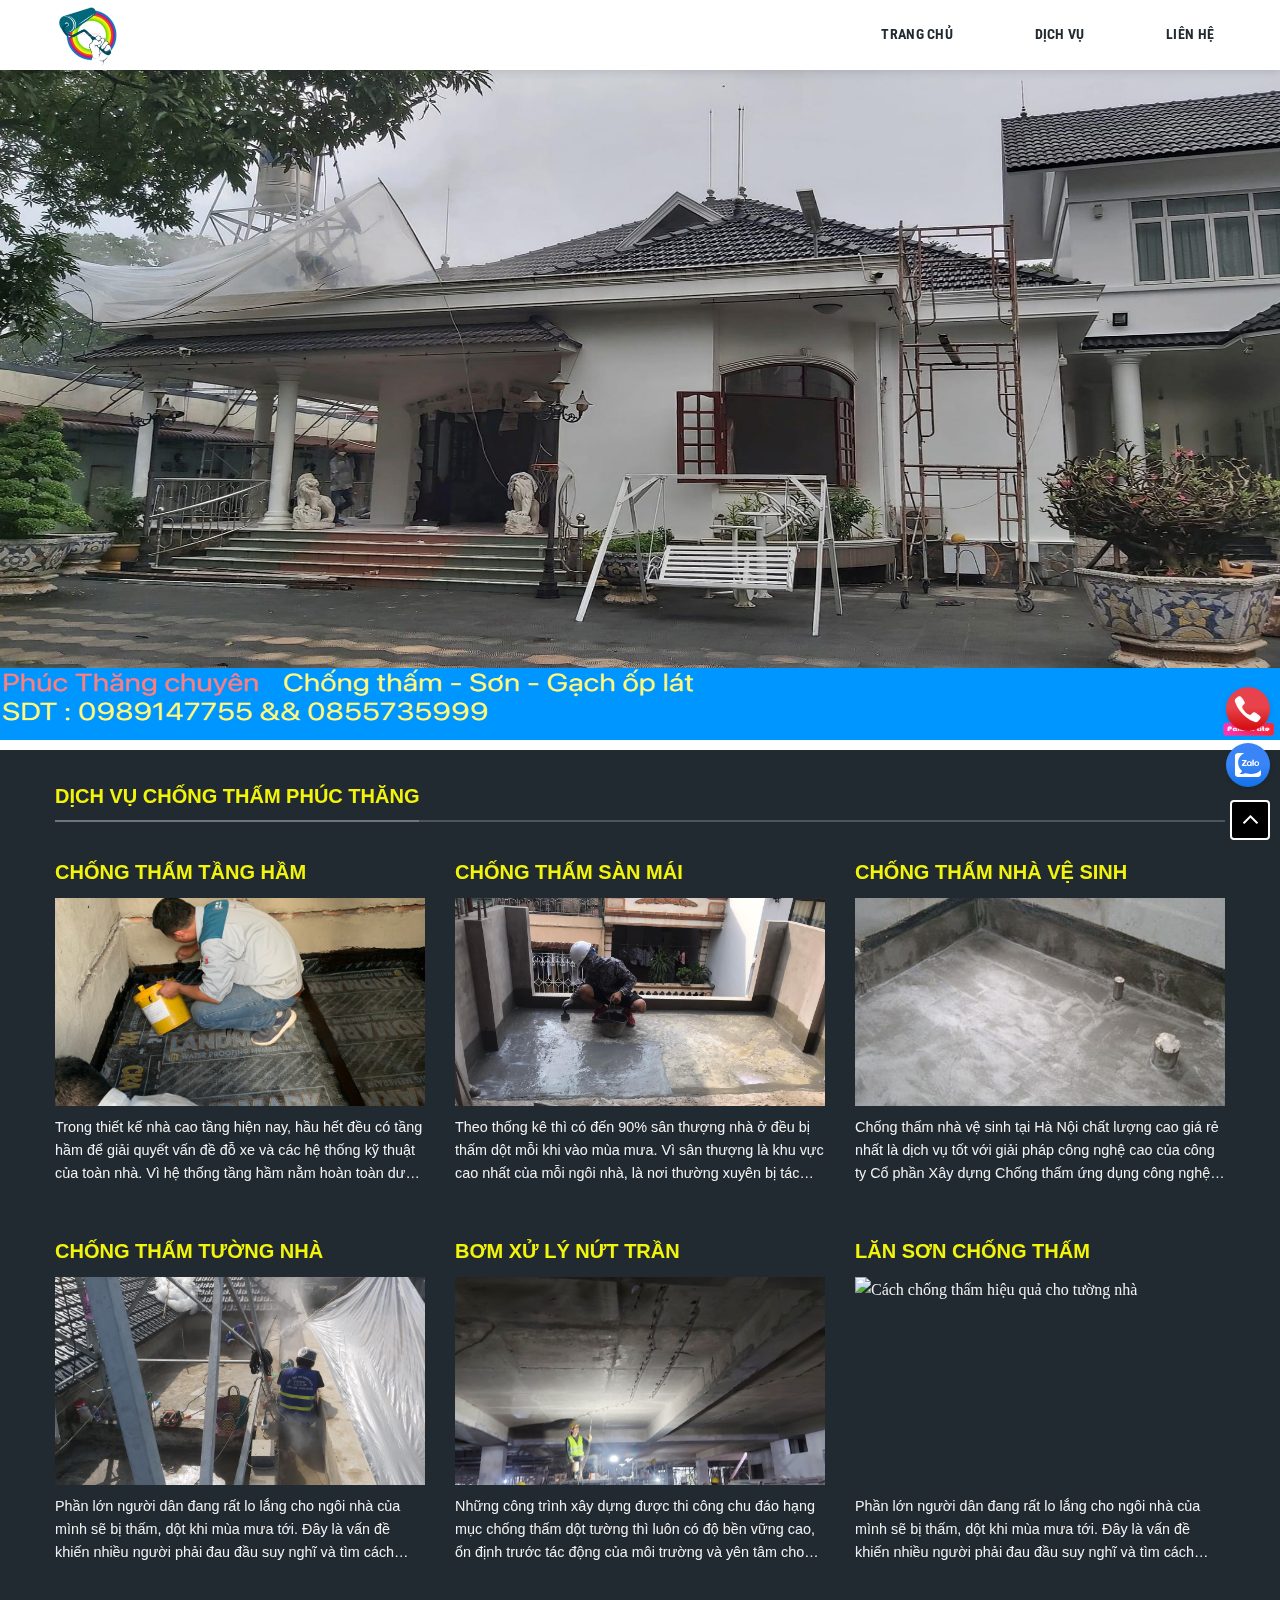
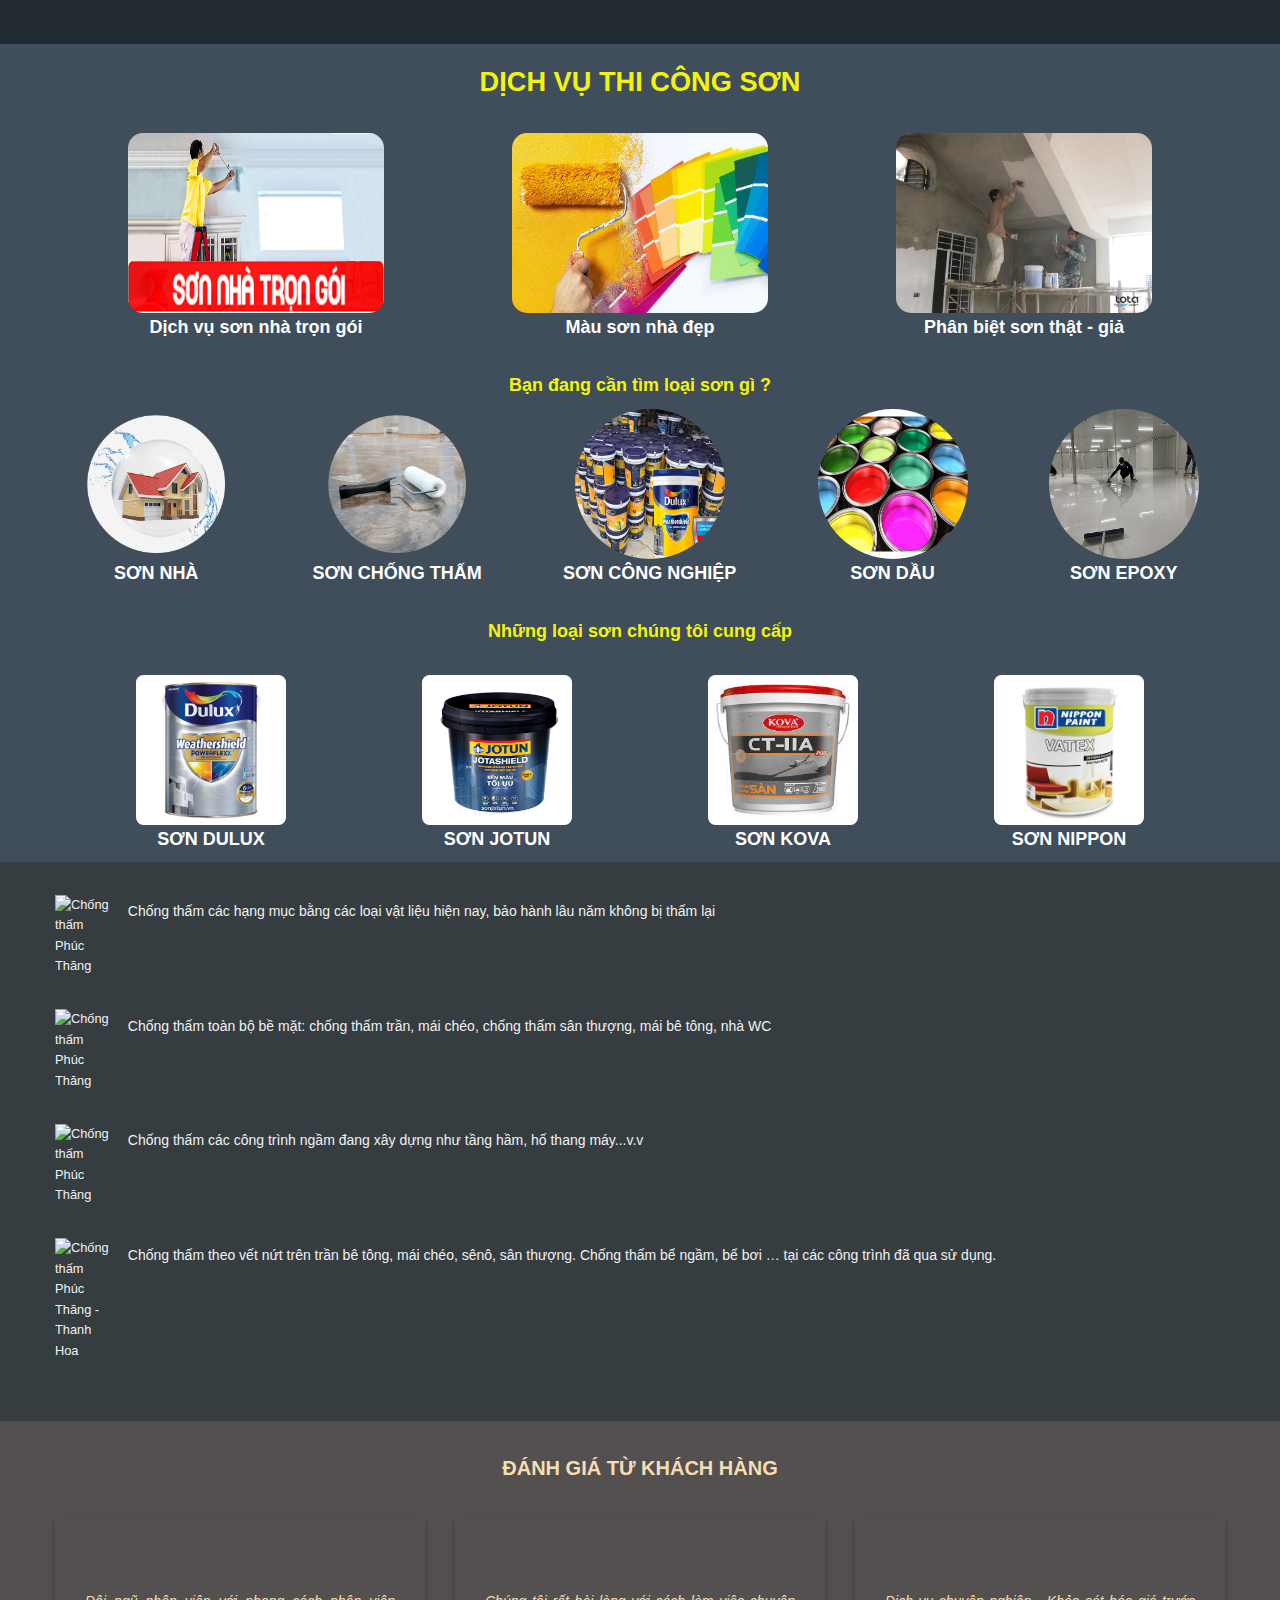
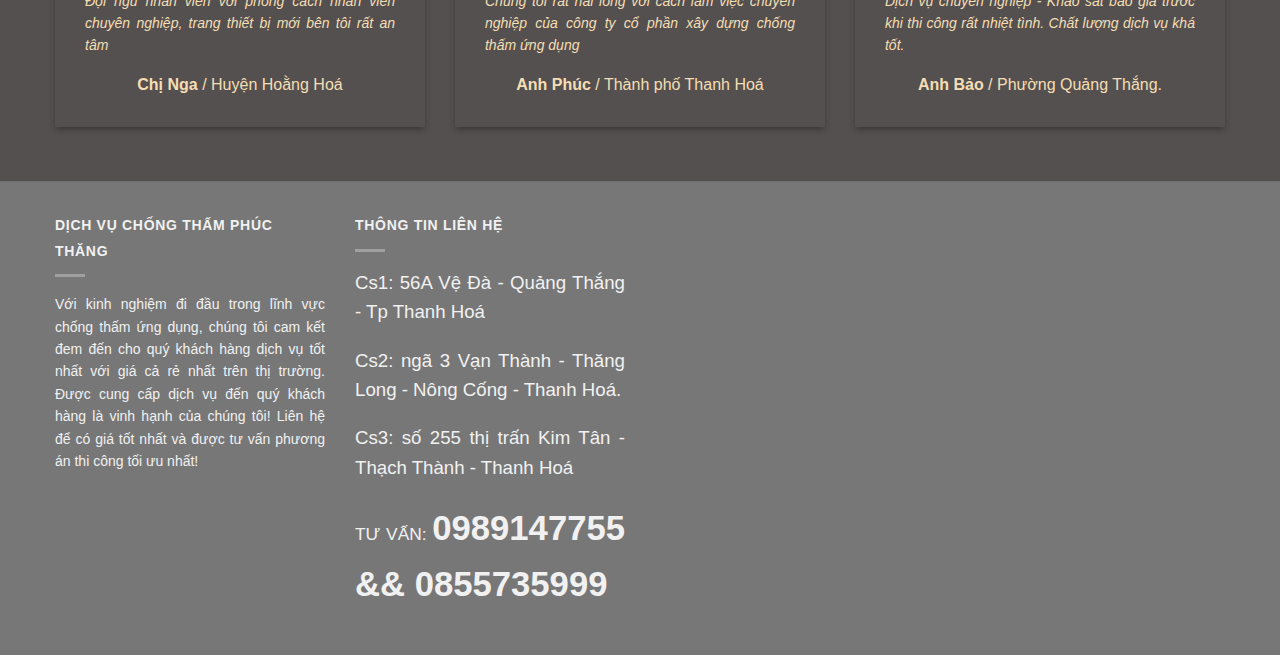
==== commit 024906dd: "111" ====
--- a/index.html
+++ b/index.html
@@ -773,7 +773,7 @@
 
                             <div class="banner-inner">
 
-                                <img style="min-height:318px ;max-height:600px" src="./public/banner-2.jpg"
+                                <img style="min-height:350px ;max-height:670px" src="./public/main-banner.jpg"
                                     alt="Chống thấm Phúc Thăng" />
 
                             </div>
@@ -785,7 +785,7 @@
 
                             <div class="banner-inner">
 
-                                <img style="min-height:318px ;max-height:600px" src="./public/banner-3.jpg"
+                                <img style="min-height:350px ;max-height:670px" src="./public/banner-1.jpg"
                                     alt="Chống thấm Phúc Thăng" />
 
                             </div>
@@ -797,7 +797,7 @@
 
                             <div class="banner-inner">
 
-                                <img style="min-height:318px ;max-height:600px" src="./public/banner-1.jpg"
+                                <img style="min-height:350px ;max-height:670px" src="./public/banner-2.jpg"
                                     alt="Chống thấm Phúc Thăng" />
 
                             </div>
@@ -1073,6 +1073,43 @@
                                     <div class="content_detail">
                                         <div><img src="./public/son-nha-7.jpeg" alt="son-dau" /></div>
                                         <h4>SƠN DẦU</h4>
+                                    </div>
+                                </div>
+                                <div class="content-son-group-detail">
+                                    <div class="content_detail">
+                                        <div><img src="./public/son-epoxy.jpeg" alt="son-epoxy" /></div>
+                                        <h4>SƠN EPOXY</h4>
+                                    </div>
+                                </div>
+                            </div>
+                        </div>
+
+                        <div>
+                            <h4 style="color:#f2f50a ;text-align: center;padding: 20px 0;">Những loại sơn chúng tôi
+                                cung cấp</h4>
+                            <div class="content-son-group">
+                                <div class="content-son-group-detail">
+                                    <div class="content_detail_below">
+                                        <div><img src="./public/dulux.jpeg" alt="son-dulux" /></div>
+                                        <h4>SƠN DULUX</h4>
+                                    </div>
+                                </div>
+                                <div class="content-son-group-detail">
+                                    <div class="content_detail_below">
+                                        <div><img src="./public/jotun.png" alt="son-jotun" /></div>
+                                        <h4>SƠN JOTUN</h4>
+                                    </div>
+                                </div>
+                                <div class="content-son-group-detail">
+                                    <div class="content_detail_below">
+                                        <div><img src="./public/kova.jpeg" alt="son-kova" /></div>
+                                        <h4>SƠN KOVA</h4>
+                                    </div>
+                                </div>
+                                <div class="content-son-group-detail">
+                                    <div class="content_detail_below">
+                                        <div><img src="./public/nippon.jpeg" alt="son-nippon" /></div>
+                                        <h4>SƠN NIPPON</h4>
                                     </div>
                                 </div>
                             </div>
--- a/style/main.css
+++ b/style/main.css
@@ -1597,6 +1597,21 @@
         width: 150px;
         height: 150px;
     }
+    .content_detail_below{    
+        display: flex;
+        flex-direction: column;
+        align-items: center;
+    }
+    .content_detail_below > h4{
+        text-align: center;
+        color:white
+    }
+    .content_detail_below img{
+        border-radius: 5%;
+        /* object-fit: cover; */
+        width: 150px;
+        height: 150px;
+    }
     .paint-service{
         display: flex;
         align-items: center;
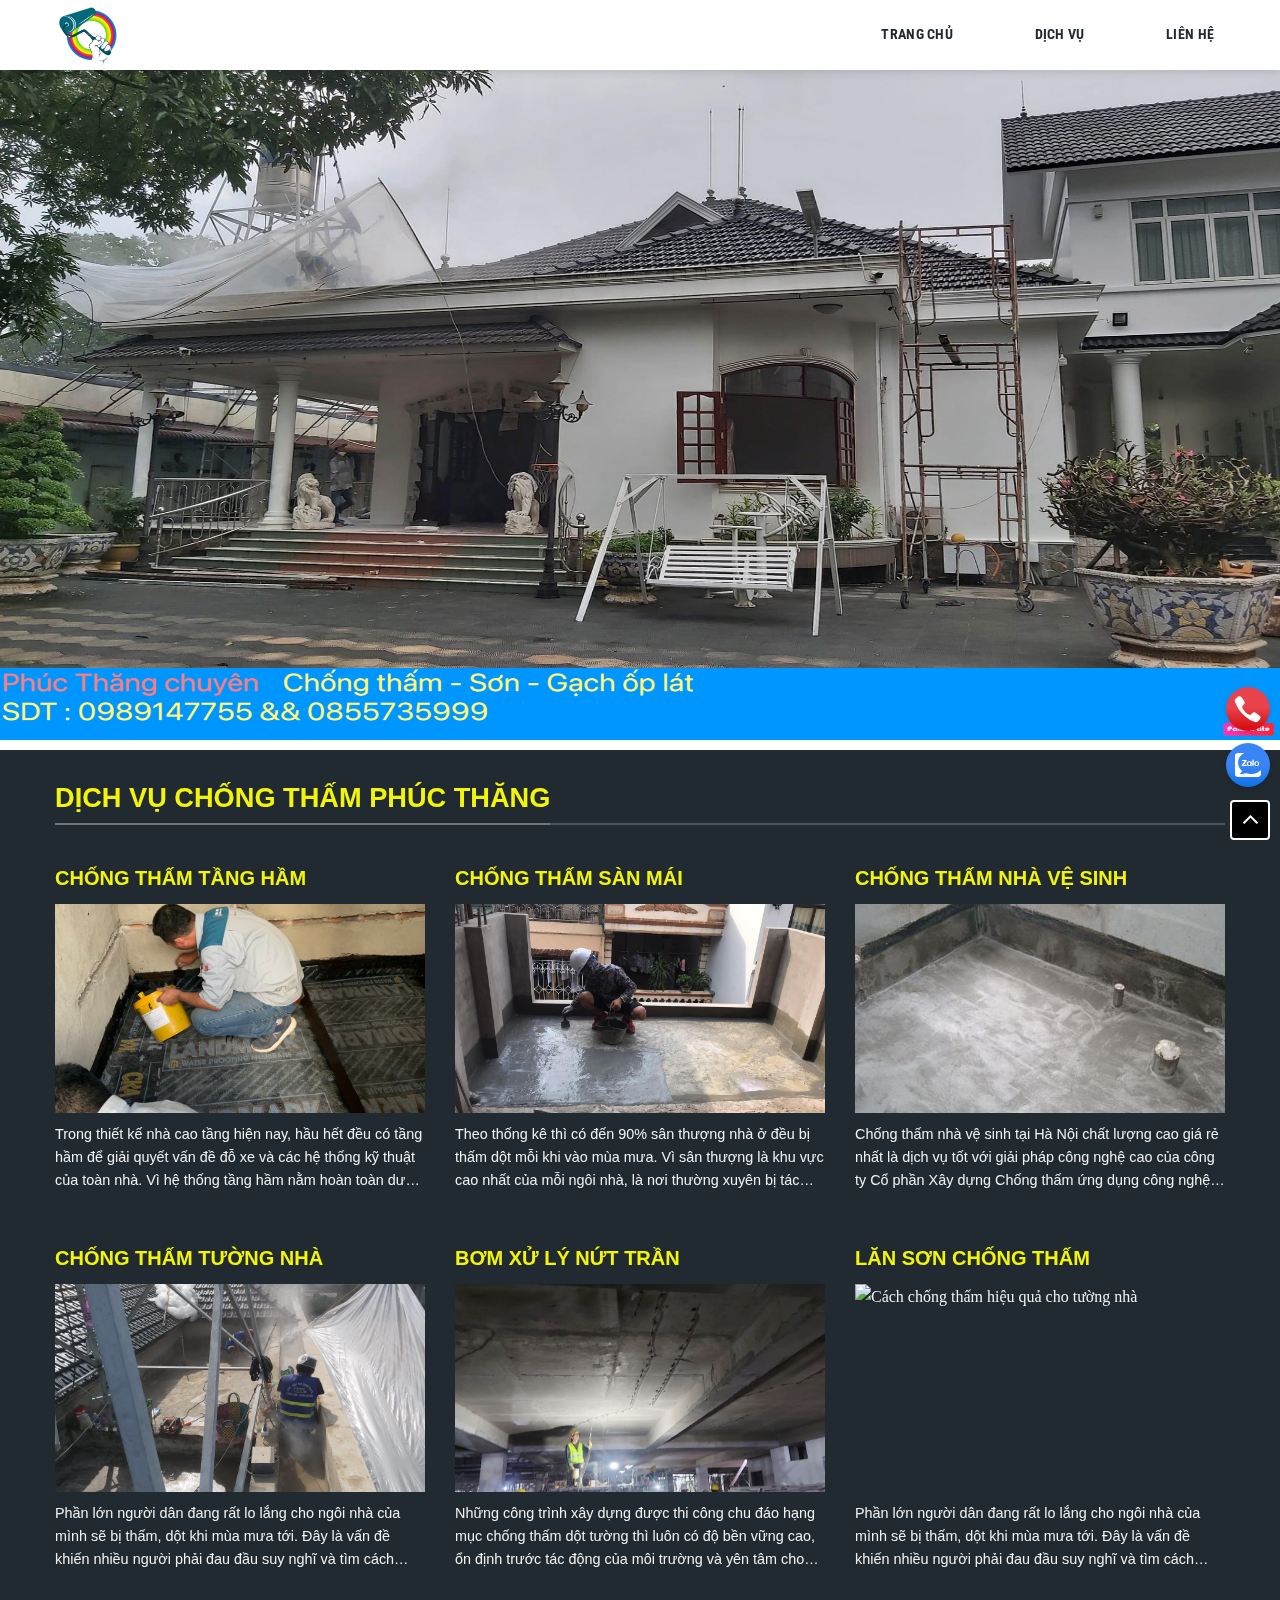
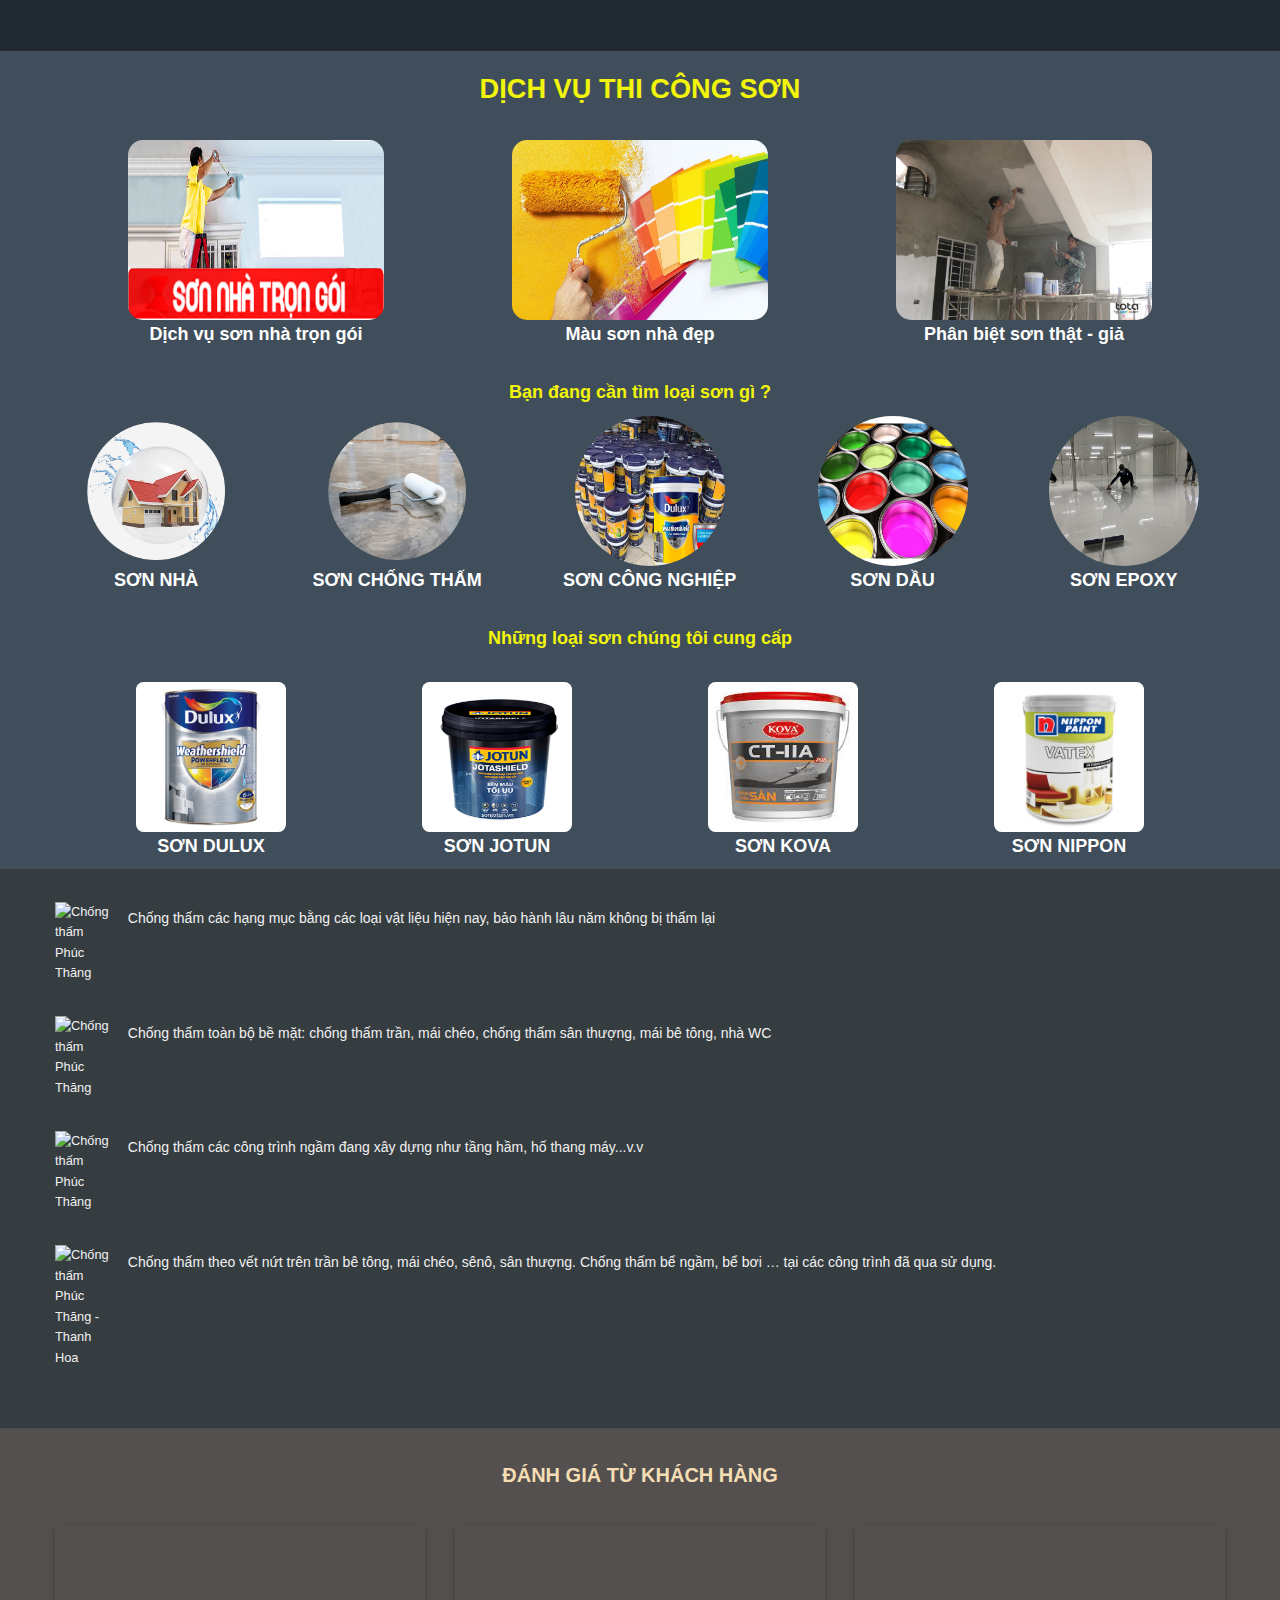
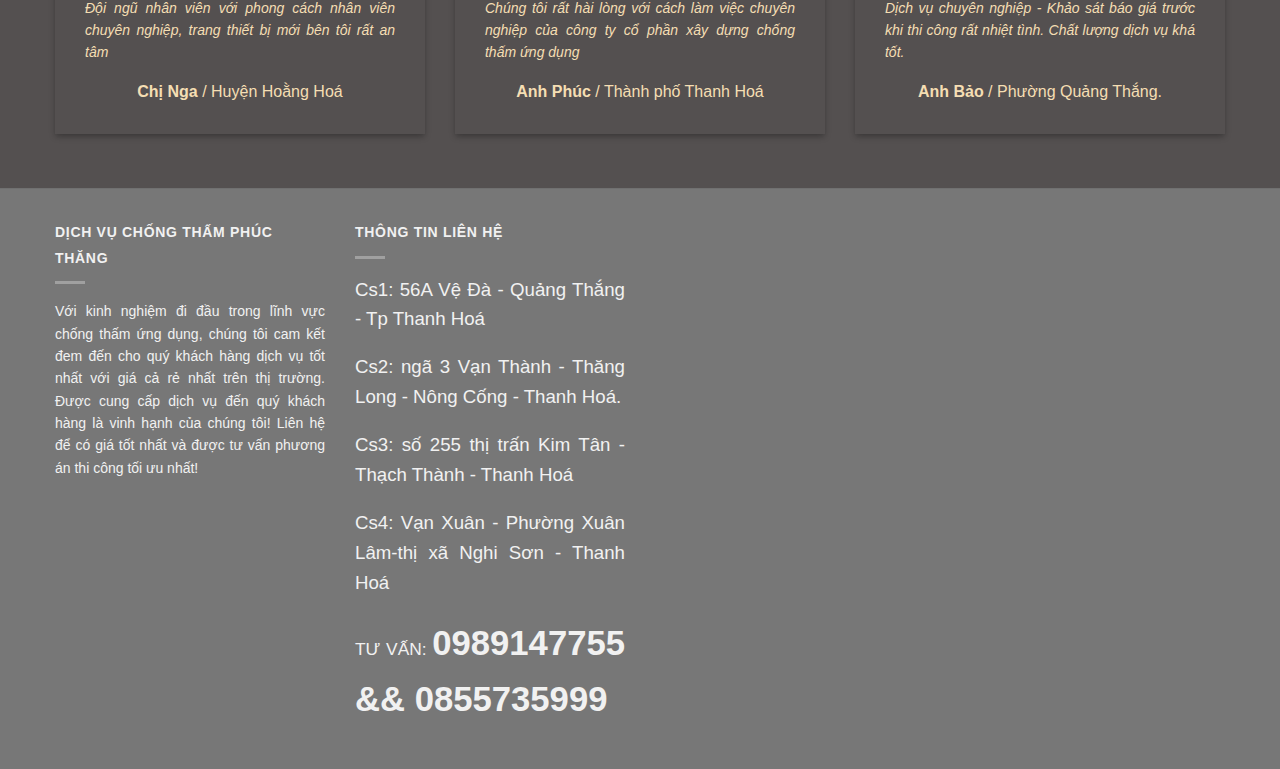
==== commit 553f0f76: "adswq" ====
--- a/index.html
+++ b/index.html
@@ -364,9 +364,9 @@
 <title>Chống thấm gạch ốp lát Phúc Thăng,Thanh Hoá.</title>
 
 <!-- This site is optimized with the Yoast SEO Premium plugin v8.4 - https://yoast.com/wordpress/plugins/seo/ -->
-<meta name="description"
-    content="chống thấm - gạch - ốp lát thanh hoá , top son chong tham , Dulux WeatherShield , Spec Super Fixx  ,KOVA CT-11A,Acrylic,QUICSEAL 103,Polyurea,Sika,VINCOAT,Flinkote" />
-<meta name="robots" content="noindex,follow" />
+<meta name="description" content="chống thấm - gạch - ốp lát thanh hoá ,dịch vụ sơn chống thâm ở Thanh Hoá , vệ đà - phường quảng thắng , Vạn Thành - Thăng Long - Nông Cống
+    Kim Tân - Thạch Thành , Xuân Lâm-thị xã Nghi Sơn
+    " />
 <link rel="next" href="http://chongthammanhhung.com/page/2/" />
 <meta property="og:locale" content="vi_VN" />
 <meta property="og:type" content="website" />
@@ -823,9 +823,9 @@
                     </div>
                     <div class="section-content relative">
                         <div class="container section-title-container">
-                            <h3 class="section-title section-title-normal">
+                            <h1 style="color:#f2f50a" class="section-title section-title-normal">
                                 <b></b><span class="section-title-main">Dịch vụ chống thấm Phúc Thăng</span><b></b>
-                            </h3>
+                            </h1>
                         </div>
                         <div class="row align-center" id="row-883542736">
                             <!--  -->
@@ -1249,7 +1249,7 @@
                         <div class="row align-equal align-center" id="row-1275067768">
                             <div class="col medium-10 small-12 large-6">
                                 <div class="col-inner text-center">
-                                    <h2> CẨM NANG THÔNG HÚT BỂ PHỐT</h2>
+                                    <h2> Chống thấm sàn nhà</h2>
                                     <div class="except-ttile">
                                         Chúng tôi luôn cập nhật thông tin mới nhất về mẹo vặt, cẩm nang giúp quý khách
                                         có
@@ -1537,6 +1537,9 @@
 
                                 </span></p>
                             <p><span style="font-size: 14pt;">Cs3: số 255 thị trấn Kim Tân - Thạch Thành - Thanh Hoá
+                                </span></p>
+                            <p><span style="font-size: 14pt;">Cs4: Vạn Xuân - Phường Xuân Lâm-thị xã Nghi Sơn - Thanh
+                                    Hoá
                                 </span></p>
 
                             <p><span style="font-size: 13pt;">TƯ VẤN: <span
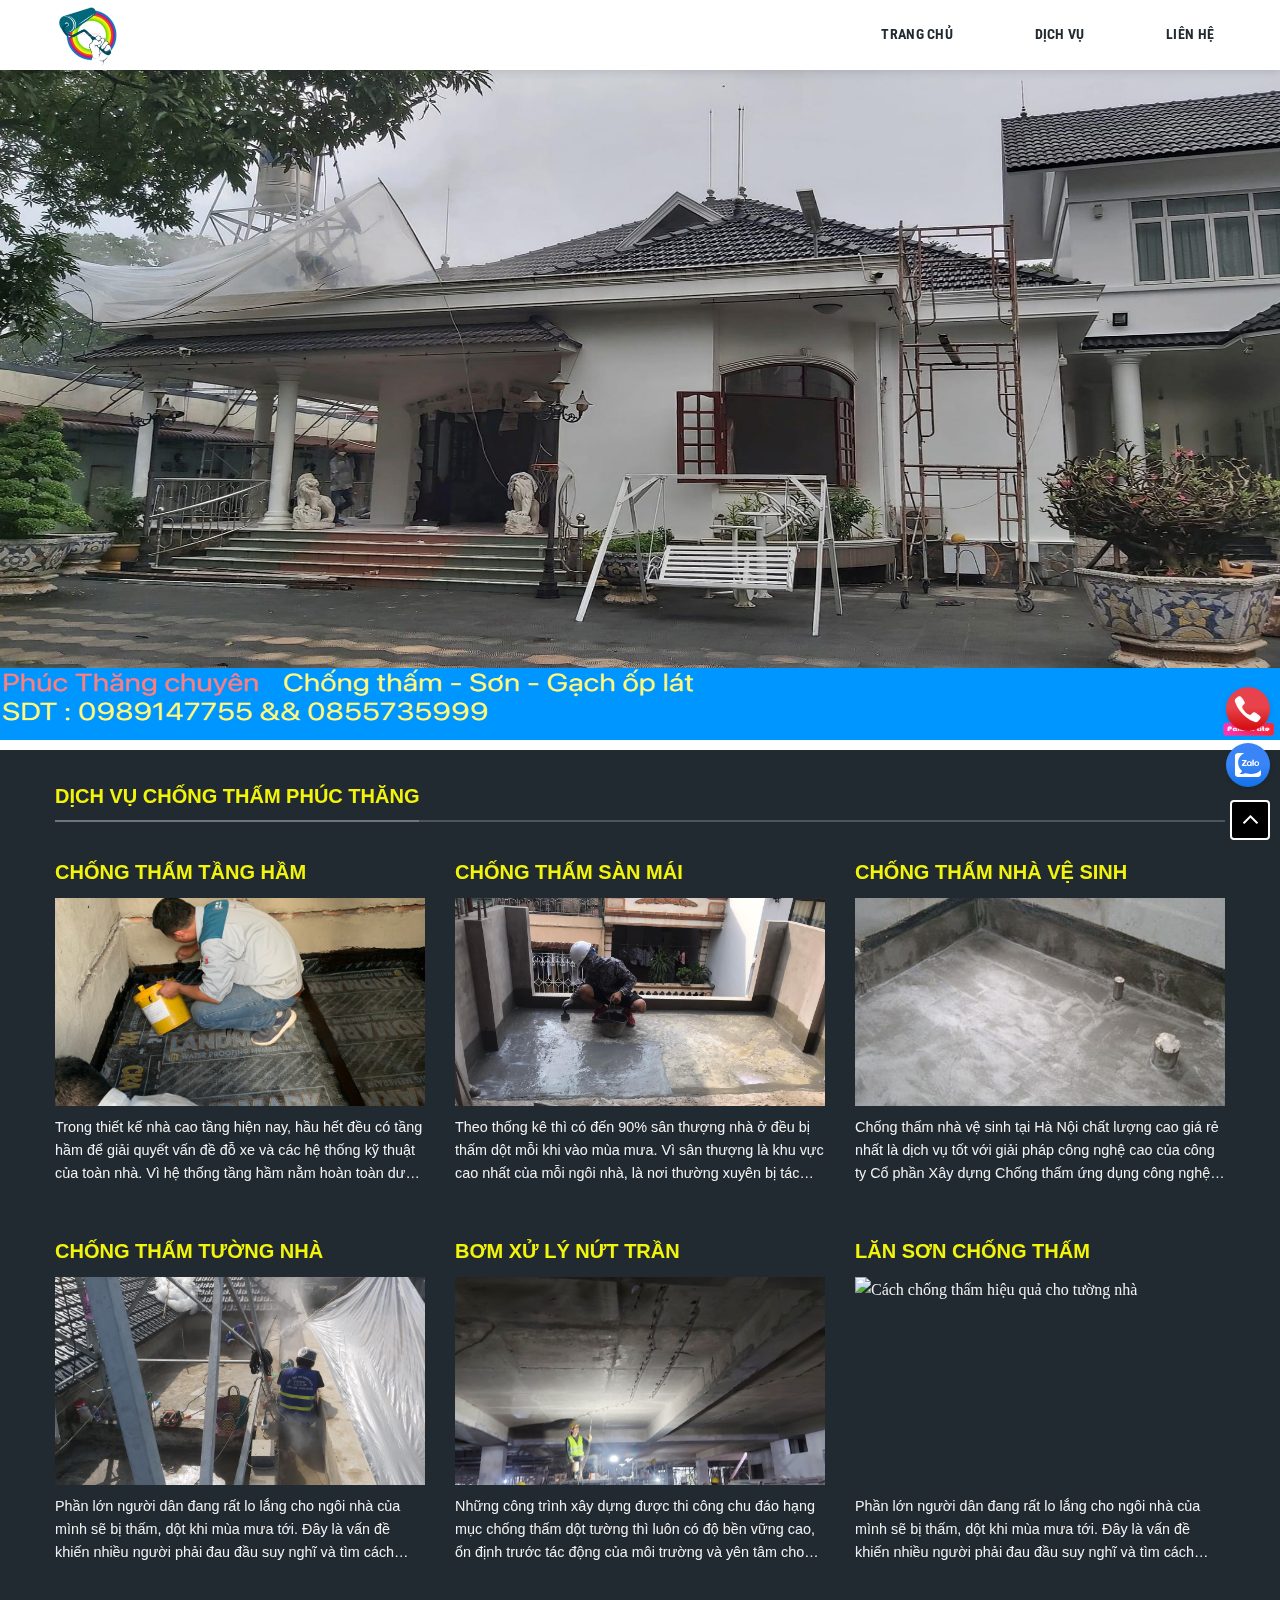
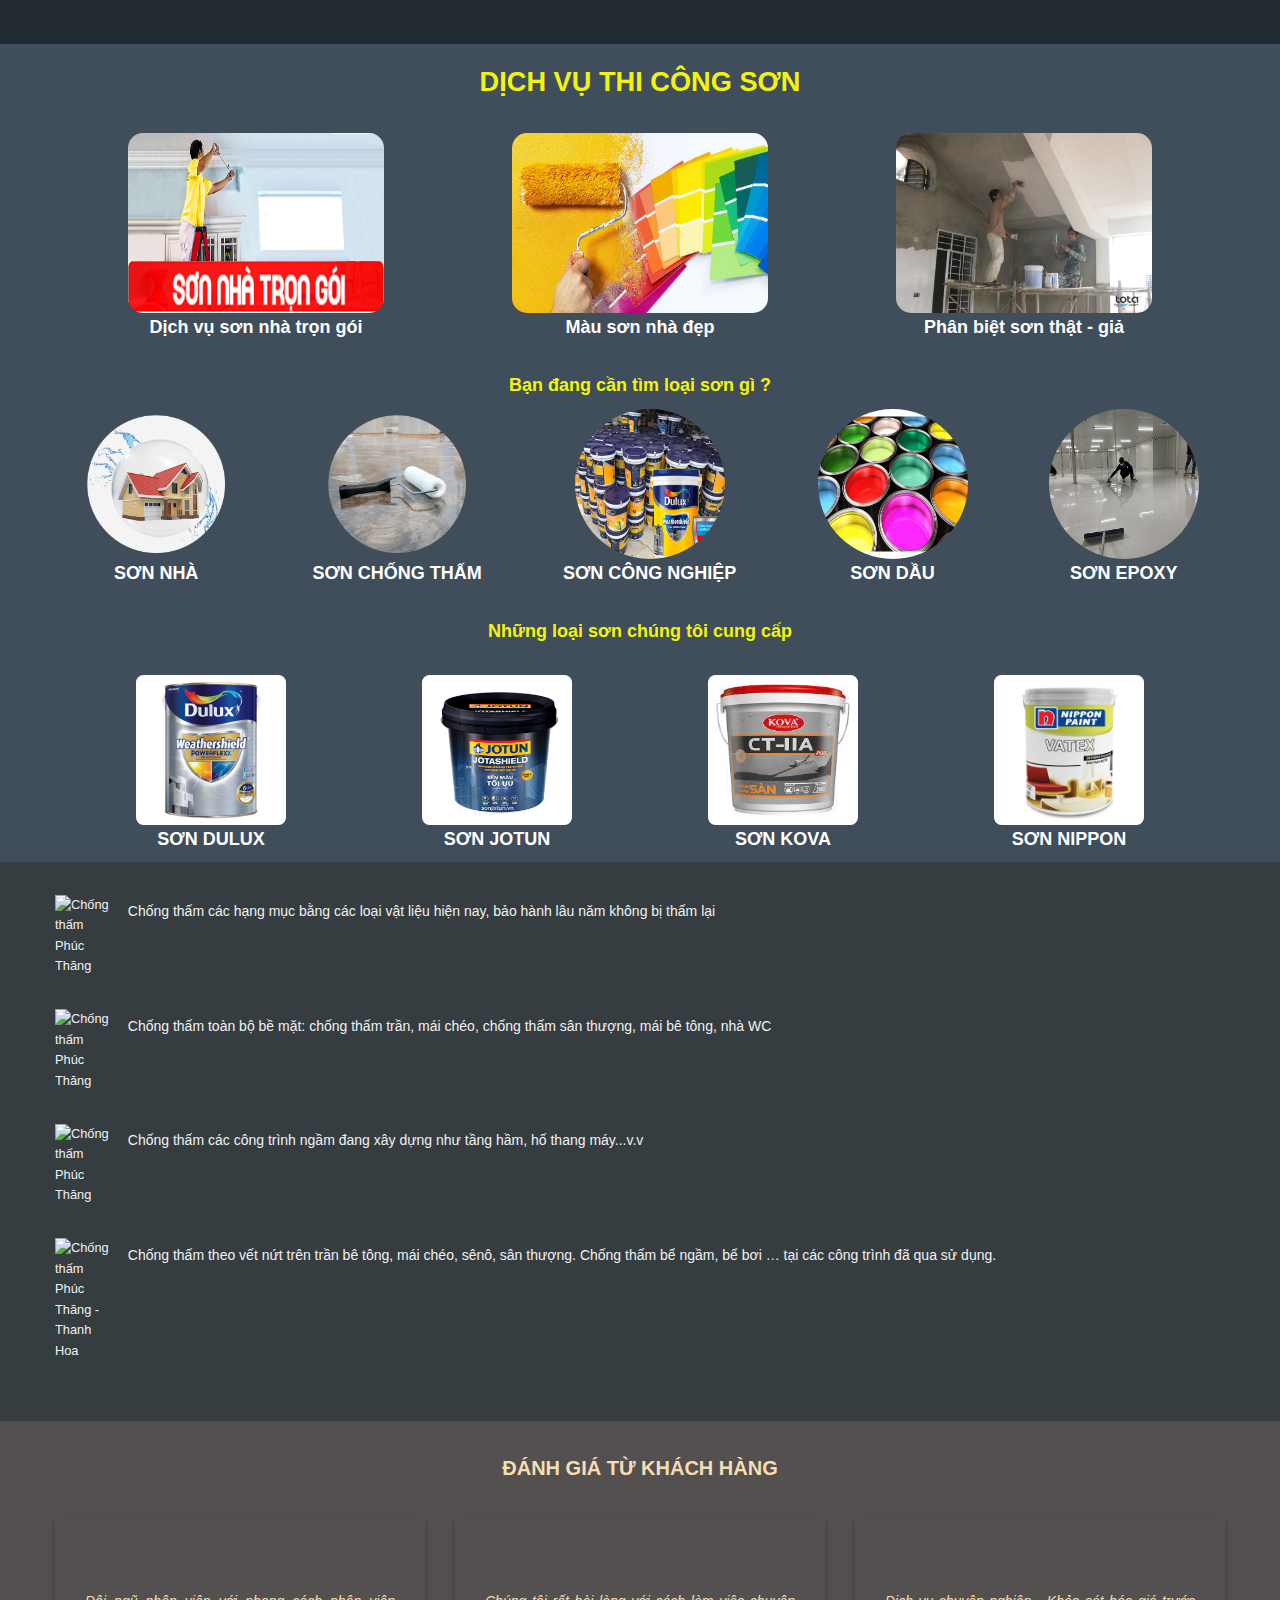
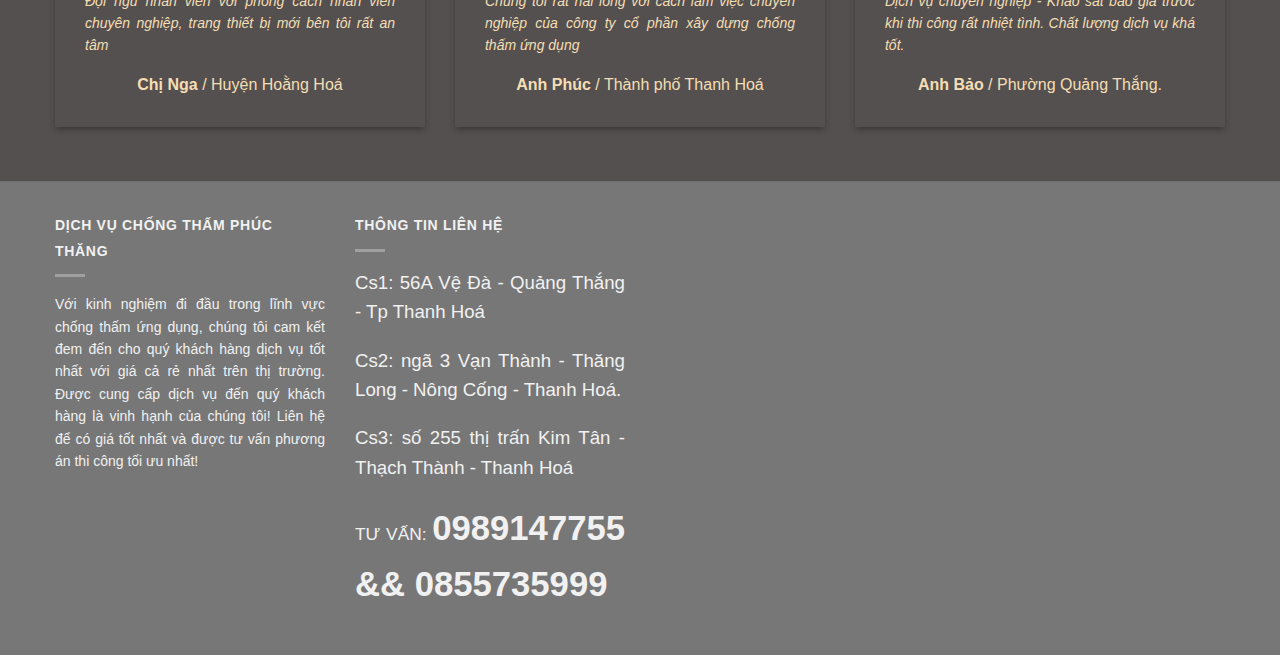
==== commit 0a722f07: "Revert "adswq"" ====
--- a/index.html
+++ b/index.html
@@ -364,9 +364,8 @@
 <title>Chống thấm gạch ốp lát Phúc Thăng,Thanh Hoá.</title>
 
 <!-- This site is optimized with the Yoast SEO Premium plugin v8.4 - https://yoast.com/wordpress/plugins/seo/ -->
-<meta name="description" content="chống thấm - gạch - ốp lát thanh hoá ,dịch vụ sơn chống thâm ở Thanh Hoá , vệ đà - phường quảng thắng , Vạn Thành - Thăng Long - Nông Cống
-    Kim Tân - Thạch Thành , Xuân Lâm-thị xã Nghi Sơn
-    " />
+<meta name="description"
+    content="chống thấm - gạch - ốp lát thanh hoá , top son chong tham , Dulux WeatherShield , Spec Super Fixx  ,KOVA CT-11A,Acrylic,QUICSEAL 103,Polyurea,Sika,VINCOAT,Flinkote" />
 <link rel="next" href="http://chongthammanhhung.com/page/2/" />
 <meta property="og:locale" content="vi_VN" />
 <meta property="og:type" content="website" />
@@ -823,9 +822,9 @@
                     </div>
                     <div class="section-content relative">
                         <div class="container section-title-container">
-                            <h1 style="color:#f2f50a" class="section-title section-title-normal">
+                            <h3 class="section-title section-title-normal">
                                 <b></b><span class="section-title-main">Dịch vụ chống thấm Phúc Thăng</span><b></b>
-                            </h1>
+                            </h3>
                         </div>
                         <div class="row align-center" id="row-883542736">
                             <!--  -->
@@ -1249,7 +1248,7 @@
                         <div class="row align-equal align-center" id="row-1275067768">
                             <div class="col medium-10 small-12 large-6">
                                 <div class="col-inner text-center">
-                                    <h2> Chống thấm sàn nhà</h2>
+                                    <h2> CẨM NANG THÔNG HÚT BỂ PHỐT</h2>
                                     <div class="except-ttile">
                                         Chúng tôi luôn cập nhật thông tin mới nhất về mẹo vặt, cẩm nang giúp quý khách
                                         có
@@ -1537,9 +1536,6 @@
 
                                 </span></p>
                             <p><span style="font-size: 14pt;">Cs3: số 255 thị trấn Kim Tân - Thạch Thành - Thanh Hoá
-                                </span></p>
-                            <p><span style="font-size: 14pt;">Cs4: Vạn Xuân - Phường Xuân Lâm-thị xã Nghi Sơn - Thanh
-                                    Hoá
                                 </span></p>
 
                             <p><span style="font-size: 13pt;">TƯ VẤN: <span
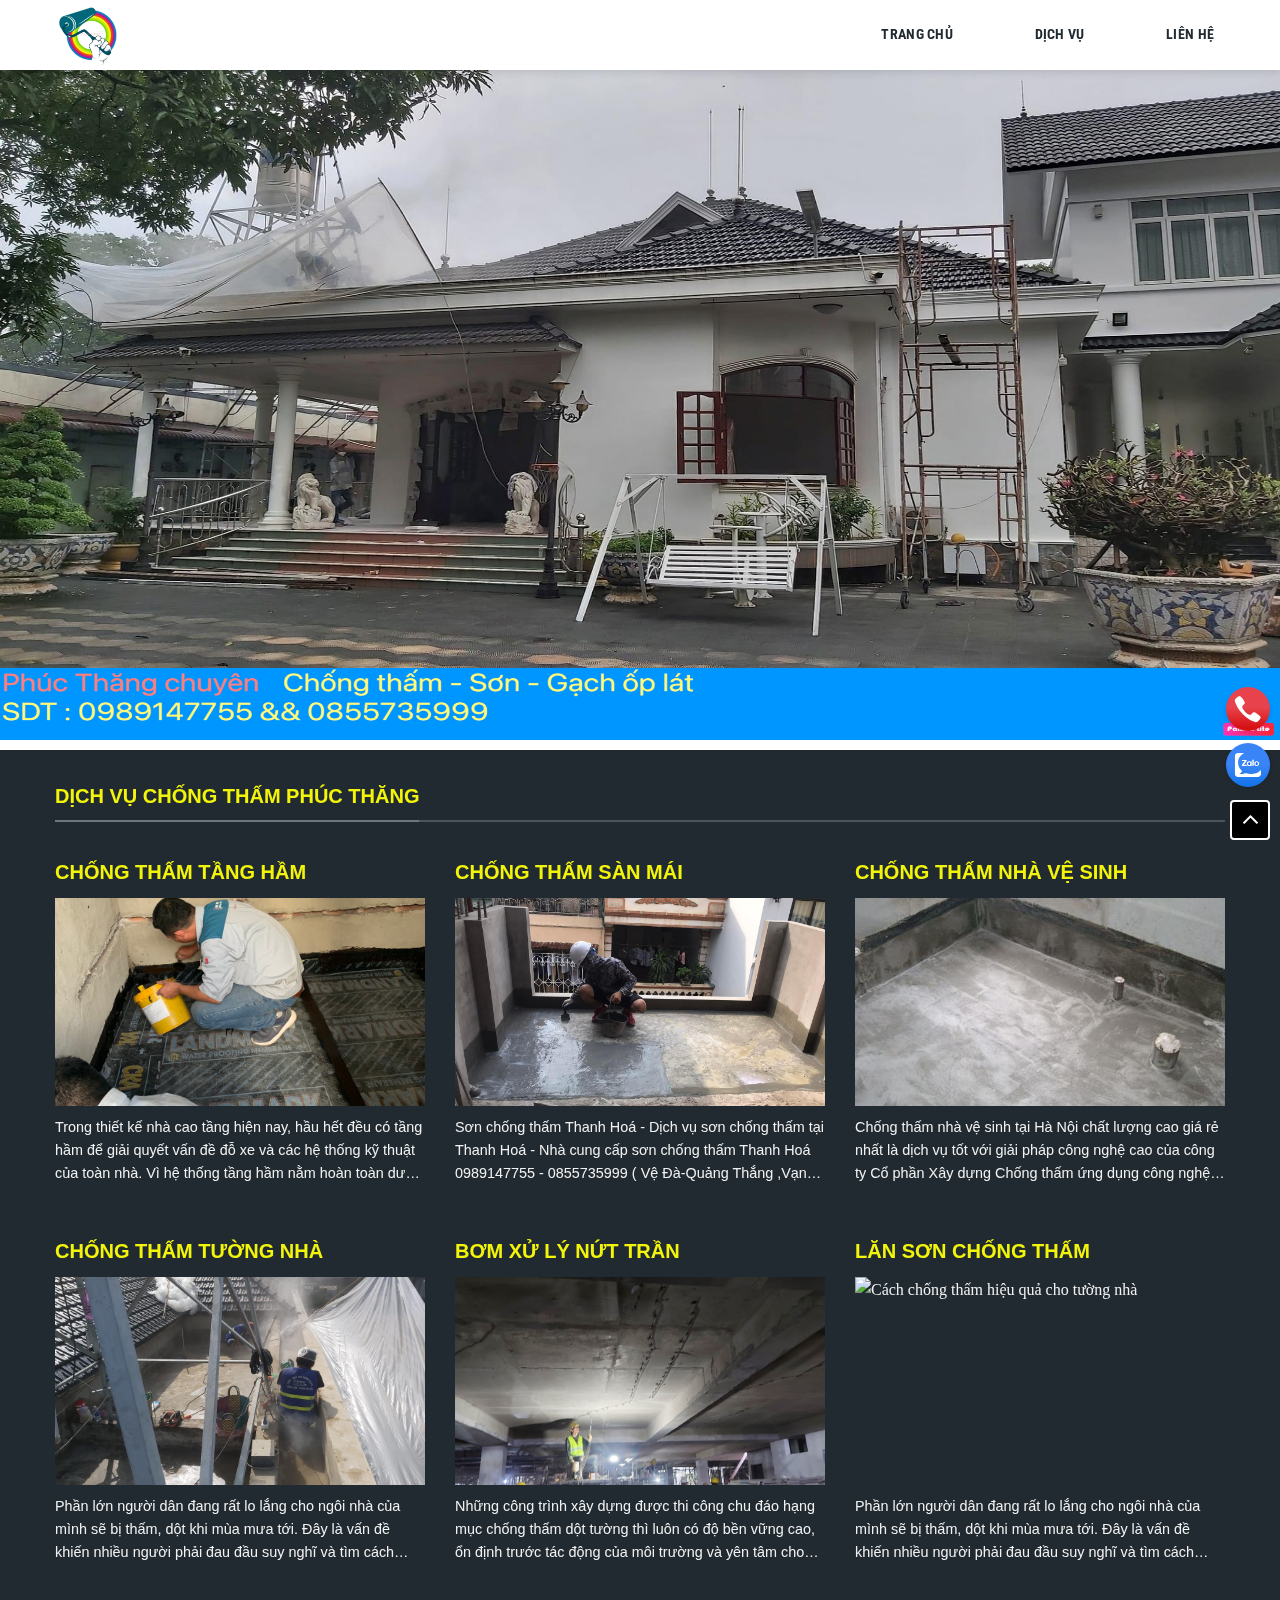
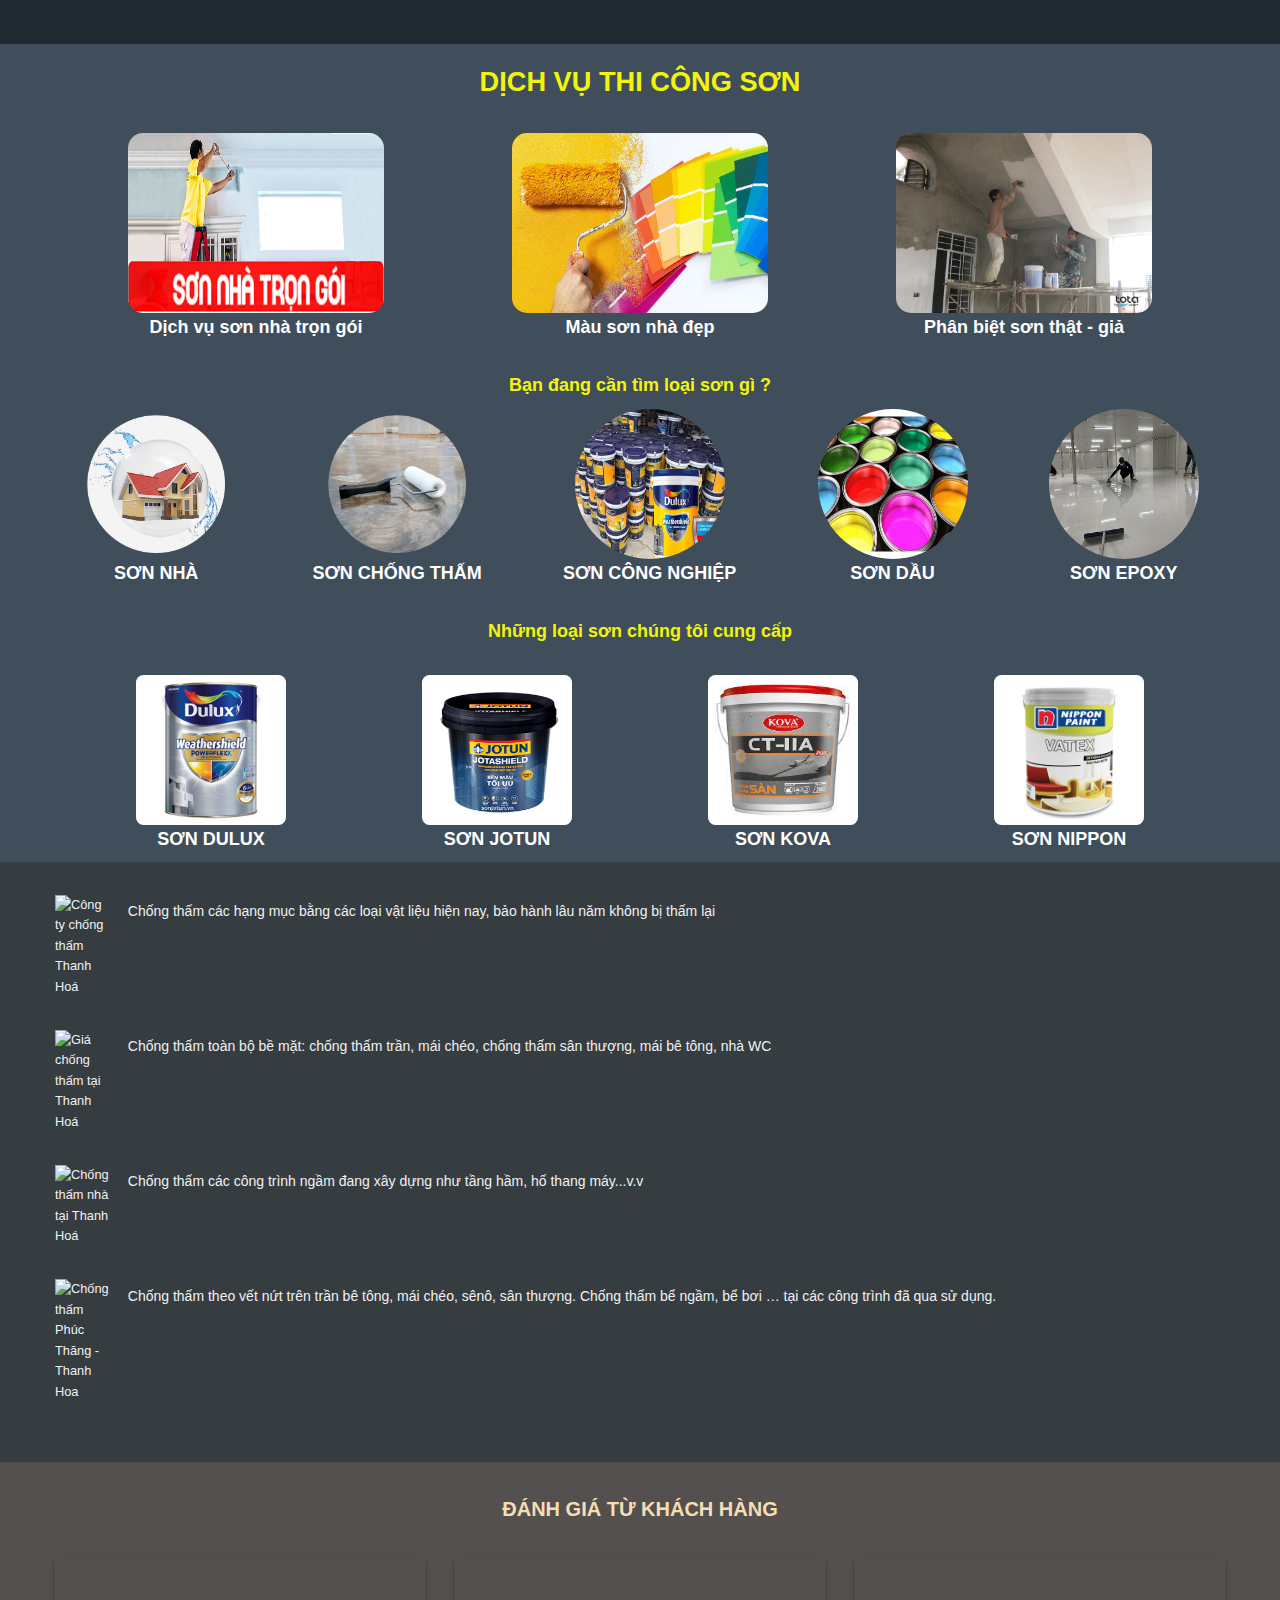
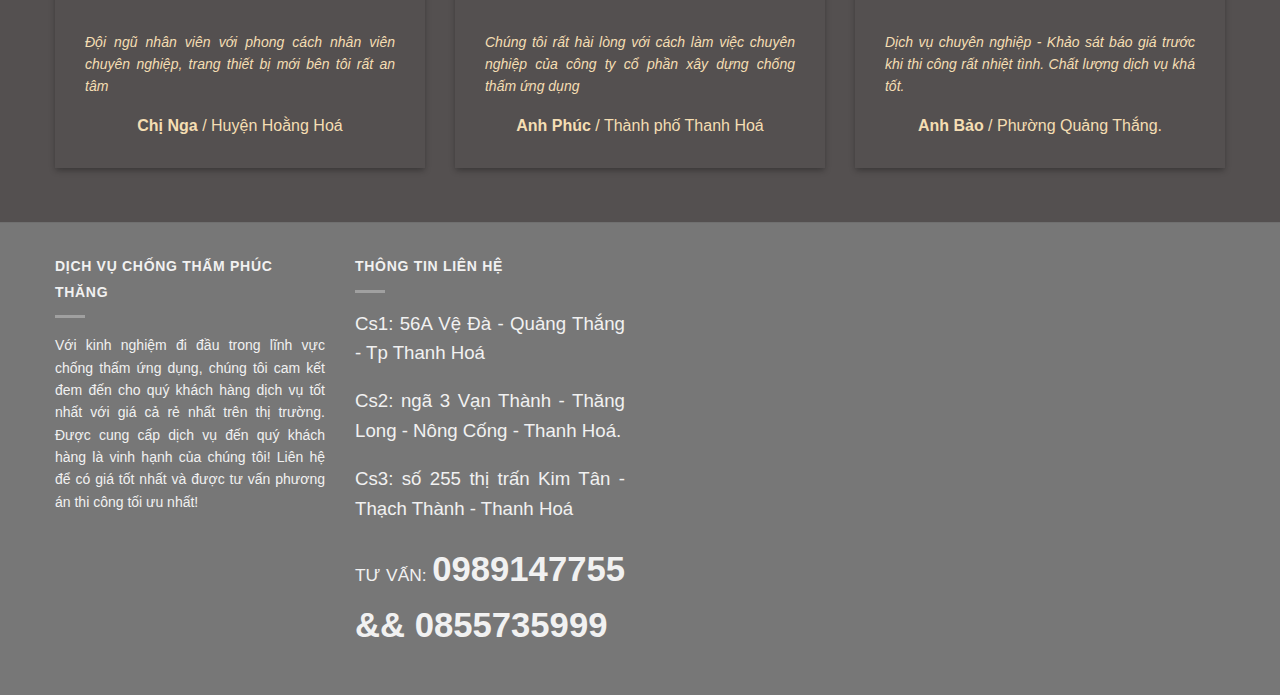
==== commit 061576e5: "update seo key word" ====
--- a/index.html
+++ b/index.html
@@ -361,7 +361,7 @@
         }
     </style>
 </head>
-<title>Chống thấm gạch ốp lát Phúc Thăng,Thanh Hoá.</title>
+<title>Dịch vụ chống thấm - gạch - ốp lát giá rẻ siêu bền tại Thanh Hoá.</title>
 
 <!-- This site is optimized with the Yoast SEO Premium plugin v8.4 - https://yoast.com/wordpress/plugins/seo/ -->
 <meta name="description"
@@ -442,7 +442,7 @@
                         <!-- Logo -->
                         <div id="logo" class="flex-col logo">
                             <a href="./index.html" style="color:black" title="Chống thấm Phúc Thăng" rel="home">
-                                <img alt="chong-tham" src="./public/logo.jpeg" />
+                                <img alt="Vật liệu chống thấm" src="./public/logo.jpeg" />
                             </a>
 
                         </div>
@@ -773,7 +773,7 @@
                             <div class="banner-inner">
 
                                 <img style="min-height:350px ;max-height:670px" src="./public/main-banner.jpg"
-                                    alt="Chống thấm Phúc Thăng" />
+                                    alt="Màng chống thấm" />
 
                             </div>
 
@@ -785,7 +785,7 @@
                             <div class="banner-inner">
 
                                 <img style="min-height:350px ;max-height:670px" src="./public/banner-1.jpg"
-                                    alt="Chống thấm Phúc Thăng" />
+                                    alt="Chống thấm nước mưa" />
 
                             </div>
 
@@ -797,7 +797,7 @@
                             <div class="banner-inner">
 
                                 <img style="min-height:350px ;max-height:670px" src="./public/banner-2.jpg"
-                                    alt="Chống thấm Phúc Thăng" />
+                                    alt="Chống thấm mái tôn" />
 
                             </div>
 
@@ -875,10 +875,9 @@
                                         <div class="box-text text-left">
                                             <div class="box-text-inner">
                                                 <div class="box-except">
-                                                    Theo thống kê thì có đến 90% sân thượng nhà ở đều bị thấm dột mỗi
-                                                    khi vào mùa mưa. Vì sân thượng là khu vực cao nhất của mỗi ngôi nhà,
-                                                    là nơi thường xuyên bị tác động bởi thời tiết nắng, mưa và ảnh hưởng
-                                                    bởi chất lượng thi công công trình. Chống […] </div>
+                                                    Sơn chống thấm Thanh Hoá - Dịch vụ sơn chống thấm tại Thanh Hoá - Nhà cung cấp sơn chống thấm Thanh Hoá
+                                                    0989147755 - 0855735999 ( Vệ Đà-Quảng Thắng ,Vạn Thành - Thăng Long - Nông Cống , Kim Tân - Thạch Thành )
+                                                </div>
                                             </div>
                                         </div>
                                     </div>
@@ -923,7 +922,7 @@
                                                     <img width="1280" height="656"
                                                         src="./public/z3913204705395_217e7753bd3643fcebfb06af4f2b1e57.jpg"
                                                         class="attachment-medium size-medium"
-                                                        alt="Cách chống thấm hiệu quả cho tường nhà">
+                                                        alt="Giá sơn chống thấm tại Thanh Hoá">
                                                 </div>
                                             </a>
                                         </div>
@@ -1033,15 +1032,15 @@
                             <h1 style="color:#f2f50a ;text-align: center;padding:20px 0">DỊCH VỤ THI CÔNG SƠN</h1>
                             <div class="content-son-group">
                                 <div class="paint-service">
-                                    <img src="./public/son-nha-1.jpg" alt="son nha">
+                                    <img src="./public/son-nha-1.jpg" alt="Dịch vụ sơn chống thấm tại Thanh Hoá">
                                     <h4 style="color:white">Dịch vụ sơn nhà trọn gói</h4>
                                 </div>
                                 <div class="paint-service">
-                                    <img src="./public/son-dep.jpeg" alt="son nha thanh hoa">
+                                    <img src="./public/son-dep.jpeg" alt="Nhà cung cấp sơn chống thấm Thanh Hoá">
                                     <h4 style="color:white">Màu sơn nhà đẹp</h4>
                                 </div>
                                 <div class="paint-service">
-                                    <img src="./public/tho-son-nha-4.jpeg" alt="son that gia">
+                                    <img src="./public/tho-son-nha-4.jpeg" alt="Sơn chống thấm cho mái tôn Thanh Hoá">
                                     <h4 style="color:white">Phân biệt sơn thật - giả</h4>
                                 </div>
                             </div>
@@ -1052,31 +1051,31 @@
                             <div class="content-son-group">
                                 <div class="content-son-group-detail">
                                     <div class="content_detail">
-                                        <div><img src="./public/son-nha-4.png" alt="son-nha-chong-tham" /></div>
+                                        <div><img src="./public/son-nha-4.png" alt="Sơn chống thấm giá rẻ Thanh Hoá" /></div>
                                         <h4>SƠN NHÀ</h4>
                                     </div>
                                 </div>
                                 <div class="content-son-group-detail">
                                     <div class="content_detail">
-                                        <div><img src="./public/son-nha-5.png" alt="son-chong-tham" /></div>
+                                        <div><img src="./public/son-nha-5.png" alt="Sơn chống thấm ngoài trời Thanh Hoá" /></div>
                                         <h4>SƠN CHỐNG THẤM</h4>
                                     </div>
                                 </div>
                                 <div class="content-son-group-detail">
                                     <div class="content_detail">
-                                        <div><img src="./public/son-nha-6.jpeg" alt="son-cong-nghiep" /></div>
+                                        <div><img src="./public/son-nha-6.jpeg" alt="Giá sơn chống thấm tại Thanh Hoá" /></div>
                                         <h4>SƠN CÔNG NGHIỆP</h4>
                                     </div>
                                 </div>
                                 <div class="content-son-group-detail">
                                     <div class="content_detail">
-                                        <div><img src="./public/son-nha-7.jpeg" alt="son-dau" /></div>
+                                        <div><img src="./public/son-nha-7.jpeg" alt="Sơn chống thấm nhà tại Thanh Hoá" /></div>
                                         <h4>SƠN DẦU</h4>
                                     </div>
                                 </div>
                                 <div class="content-son-group-detail">
                                     <div class="content_detail">
-                                        <div><img src="./public/son-epoxy.jpeg" alt="son-epoxy" /></div>
+                                        <div><img src="./public/son-epoxy.jpeg" alt="Sơn chống thấm cao cấp Thanh Hoá" /></div>
                                         <h4>SƠN EPOXY</h4>
                                     </div>
                                 </div>
@@ -1089,25 +1088,25 @@
                             <div class="content-son-group">
                                 <div class="content-son-group-detail">
                                     <div class="content_detail_below">
-                                        <div><img src="./public/dulux.jpeg" alt="son-dulux" /></div>
+                                        <div><img src="./public/dulux.jpeg" alt="Chống thấm nước mưa Thanh Hoá" /></div>
                                         <h4>SƠN DULUX</h4>
                                     </div>
                                 </div>
                                 <div class="content-son-group-detail">
                                     <div class="content_detail_below">
-                                        <div><img src="./public/jotun.png" alt="son-jotun" /></div>
+                                        <div><img src="./public/jotun.png" alt="Nhà cung cấp chống thấm Thanh Hoá" /></div>
                                         <h4>SƠN JOTUN</h4>
                                     </div>
                                 </div>
                                 <div class="content-son-group-detail">
                                     <div class="content_detail_below">
-                                        <div><img src="./public/kova.jpeg" alt="son-kova" /></div>
+                                        <div><img src="./public/kova.jpeg" alt="Chống thấm mái tôn Thanh Hoá" /></div>
                                         <h4>SƠN KOVA</h4>
                                     </div>
                                 </div>
                                 <div class="content-son-group-detail">
                                     <div class="content_detail_below">
-                                        <div><img src="./public/nippon.jpeg" alt="son-nippon" /></div>
+                                        <div><img src="./public/nippon.jpeg" alt="Chống thấm tầng hầm Thanh Hoá" /></div>
                                         <h4>SƠN NIPPON</h4>
                                     </div>
                                 </div>
@@ -1132,7 +1131,7 @@
                                                     <img width="60" height="65"
                                                         src="https://chongthammanhhung.com/wp-content/themes/tamphat/images/secure.png"
                                                         class="attachment-medium size-medium"
-                                                        alt="Chống thấm Phúc Thăng" />
+                                                        alt="Công ty chống thấm Thanh Hoá" />
                                                 </div>
                                             </div>
                                         </div>
@@ -1153,7 +1152,7 @@
                                                     <img width="60" height="65"
                                                         src="https://chongthammanhhung.com/wp-content/themes/tamphat/images/secure.png"
                                                         class="attachment-medium size-medium"
-                                                        alt="Chống thấm Phúc Thăng" />
+                                                        alt="Giá chống thấm tại Thanh Hoá" />
                                                 </div>
                                             </div>
                                         </div>
@@ -1174,7 +1173,7 @@
                                                     <img width="60" height="65"
                                                         src="https://chongthammanhhung.com/wp-content/themes/tamphat/images/secure.png"
                                                         class="attachment-medium size-medium"
-                                                        alt="Chống thấm Phúc Thăng" />
+                                                        alt="Chống thấm nhà tại Thanh Hoá" />
                                                 </div>
                                             </div>
                                         </div>
@@ -1297,7 +1296,7 @@
                                                     <img width="250" height="150"
                                                         src="https://chongthammanhhung.com/wp-content/uploads/2021/05/km-hutbephot247.gif"
                                                         class="attachment-large size-large"
-                                                        alt="Chống thấm Phúc Thăng" />
+                                                        alt="Dịch vụ chống thấm tại Thanh Hoá" />
                                                 </div>
                                                 <style scope="scope">
                                                     #image_194780116 {
@@ -1339,7 +1338,7 @@
                                                     <img width="179" height="185"
                                                         src="https://chongthammanhhung.com/wp-content/uploads/2021/05/kmdb-hutbephot247.gif"
                                                         class="attachment-large size-large"
-                                                        alt="Chống thấm Phúc Thăng" />
+                                                        alt="Chống thấm bể nước" />
 
                                                 </div>
                                                 <style scope="scope">
